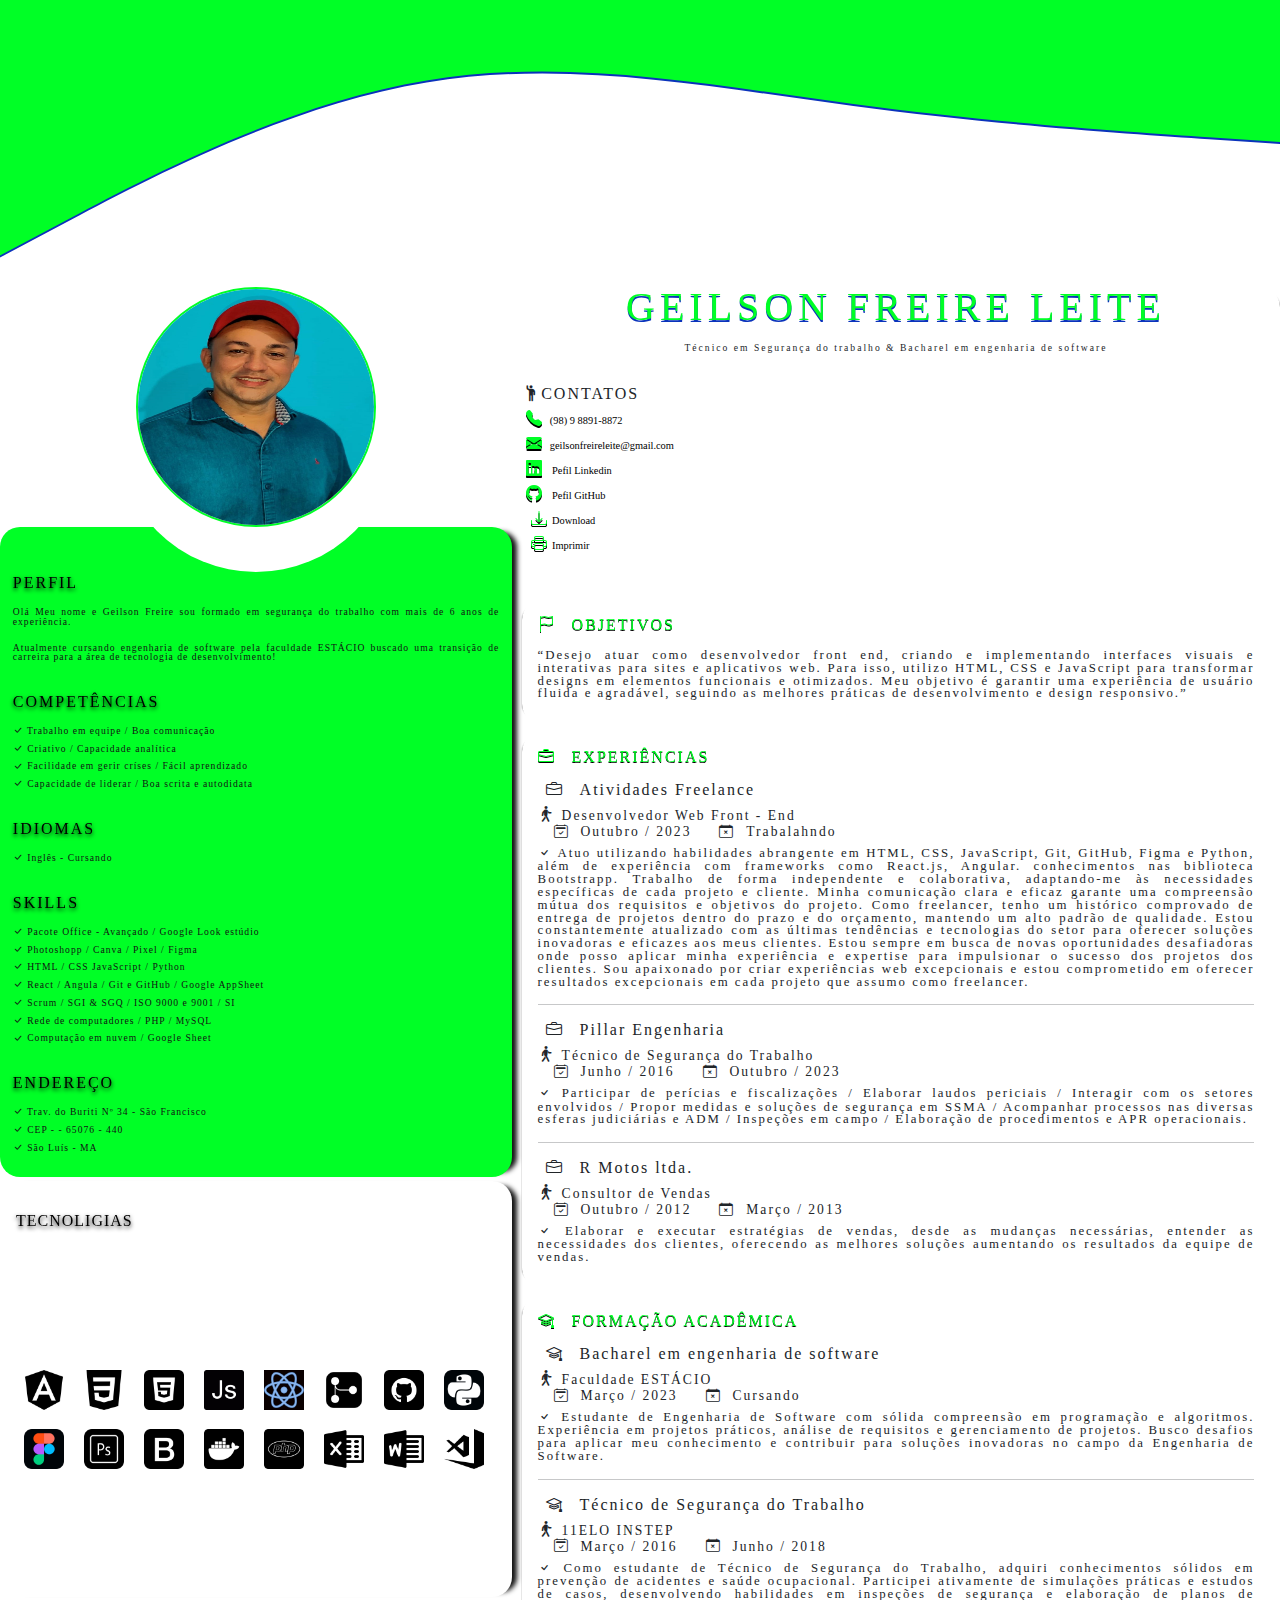
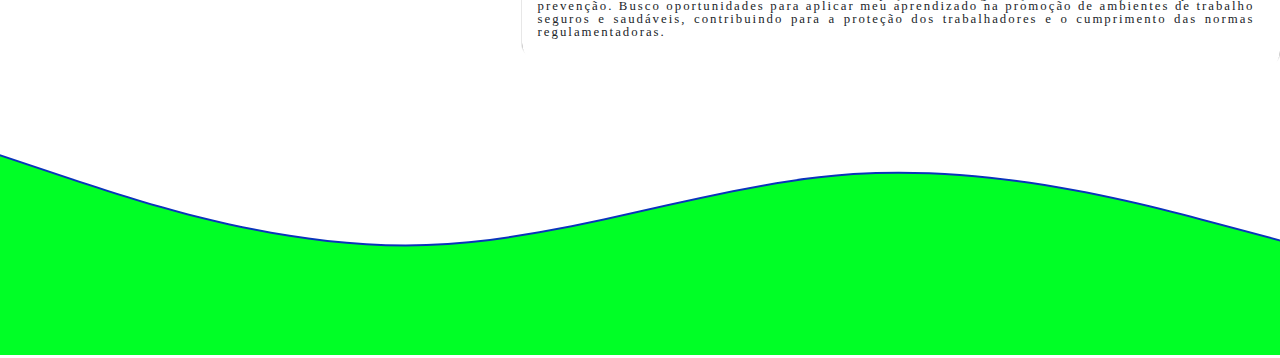
==== index.html @ 202766df "Foi alterado em todas as img a letra p para P" ====
<!DOCTYPE html>
<html lang="pt-br">
<head>
    <meta charset="UTF-8">
    <meta name="viewport" content="width=device-width, initial-scale=1.0">
    <meta name="author" content="Geilson Freire">
    <link rel="icon" href="/packs/icon_logo/logo3.png">
    <title>Curriculun Vitae</title>

     <!--Aplicando biblioteca Bootstrap CDN!-->
     <link href="https://cdn.jsdelivr.net/npm/bootstrap@5.3.3/dist/css/bootstrap.min.css" rel="stylesheet" integrity="sha384-QWTKZyjpPEjISv5WaRU9OFeRpok6YctnYmDr5pNlyT2bRjXh0JMhjY6hW+ALEwIH" crossorigin="anonymous">
     <link rel="stylesheet" href="https://cdn.jsdelivr.net/npm/bootstrap-icons@1.11.2/font/bootstrap-icons.min.css">
     <script defer src="https://cdn.jsdelivr.net/npm/bootstrap@5.3.3/dist/js/bootstrap.bundle.min.js" integrity="sha384-YvpcrYf0tY3lHB60NNkmXc5s9fDVZLESaAA55NDzOxhy9GkcIdslK1eN7N6jIeHz" crossorigin="anonymous"></script>

    <!--Chamada do arquivo css!-->
    <link rel="stylesheet" href="css/global.css">
    <link rel="stylesheet" href="css/cv.css">
    <link rel="stylesheet" href="css/midia_query.css">
    

    <!--Chamada do arquivo js!-->
    <script defer type="text/javascript" src="cv.js"></script>

</head>

<body>

    <div class="conteiner-cv">

        <header class="header-onda">
            <div class="ondatop">
                <img src="Packs/cv/omdatop.svg" alt="Onda top">
            </div>
        </header><!--Fim do header!-->

        <Section class="conteiner">

            <div class="box-left">
                <div class="img-perfil">
                    <img src="/Packs/sobre/Geilson.png" alt="Geilson Freire" loading="lazy" title="Gratidão">
                </div>

                <div class="conteiner-left-geral">

                    <div class="conteiner-left">
                        <h2>Perfil</h2>
                        <p>Olá Meu nome e Geilson Freire sou formado em segurança do trabalho com mais de 6 anos de experiência.</p>
                        <p>Atualmente cursando engenharia de software pela faculdade ESTÁCIO buscado uma transição de carreira para a área de tecnologia de desenvolvimento!</p>
                    </div>

                    <div class="conteiner-left">
                        <h2>Competências</h2>
                        <ul>
                            <li class="bi bi-check-lg"><span> Trabalho em equipe</span><span> / </span><span>Boa comunicação</span></li>
                            <li class="bi bi-check-lg"><span> Criativo</span><span> / </span><span>Capacidade analítica</span></li>
                            <li class="bi bi-check-lg"><span> Facilidade em gerir críses</span><span> / </span><span> Fácil aprendizado</span></li>
                            <li class="bi bi-check-lg"><span> Capacidade de liderar</span><span> / </span><span>Boa scrita e autodidata</span></li>
                        </ul>
                    </div>

                    <div class="conteiner-left">
                        <h2>idiomas</h2>
                        <ul>
                            <li class="bi bi-check-lg"><span> Inglês</span><span> - </span><span> Cursando</span></li>
                        </ul>
                    </div>

                    <div class="conteiner-left">
                        <h2>Skills</h2>
                        <ul>
                            <li class="bi bi-check-lg"><span> Pacote Office - Avançado</span><span> / </span><span> Google Look estúdio</span></li>
                            <li class="bi bi-check-lg"><span> Photoshopp</span><span> / </span><span> Canva</span><span> / </span><span> Pixel</span><span> / </span><span> Figma</span></li>
                            <li class="bi bi-check-lg"><span> HTML</span><span> / </span><span> CSS</span><span> JavaScript</span><span> / </span><span> Python</span></li>
                            <li class="bi bi-check-lg"><span> React</span><span> / </span><span> Angula</span> / <span></span> <span> Git e GitHub</span><span> / </span><span> Google AppSheet</span></li>
                            <li class="bi bi-check-lg"><span> Scrum</span><span> / </span><span> SGI & SGQ</span> / <span></span> <span> ISO 9000 e 9001</span><span> / </span><span> SI</span></li>
                            <li class="bi bi-check-lg"><span> Rede de computadores</span><span> / </span><span> PHP</span> / <span></span> <span> MySQL</span></li>
                            <li class="bi bi-check-lg"><span> Computação em nuvem</span><span> / </span><span> Google Sheet</span></li>
                        </ul>
                    </div>

                    <div class="conteiner-left">
                        <h2>endereço</h2>
                        <ul>
                            <li class="bi bi-check-lg"><span> Trav. do Buriti</span><span> Nº 34</span><span> - </span><span>São Francisco</span></li>
                            <li class="bi bi-check-lg"><span> CEP<span> - </span><span> - </span>65076 - 440</span></li>
                            <li class="bi bi-check-lg"><span> São Luís</span><span> - </span><span> MA</span></li>
                        </ul>
                    </div>

                </div><!--Fim da conteiner-left-geral!-->

                <div class="tec-skills">
                    <h2 class="txt-tec-skills">Tecnoligias</h2>
                    <div class="tec-skills-box">
                        <img src="Packs/skills/angular.png" alt="Angula" title="framework Angula">
                        <img src="Packs/skills/css-3.png" alt="CSS" title="Linguagem de estilização CSS">
                        <img src="Packs/skills/html-5.png" alt="HTML" title="Linguagem de marcação HTML">
                        <img src="Packs/skills/js.png" alt="JavaScript" title="Linguagem de programação JavaScript">
                        <img src="Packs/skills/react.png" alt="React" title="framework React">
                        <img src="Packs/skills/git.png" alt="Git" title="Controle de versão Git">
                        <img src="Packs/skills/github.png" alt="GitHub" title="Repositório GitHub">
                        <img src="Packs/skills/python.png" alt="Python" title="Linguagem de programação Python">
                        <img src="Packs/skills/figma.png" alt="Figma" title="Ferramenta de design Figma">
                        <img src="Packs/skills/photoshop.png" alt="Photoshopp" title="Ferramenta de edição de imagem Photoshopp">
                        <img src="Packs/skills/bootstrap.png" alt="Bootstrap" title="framework CSS Bootstrap">
                        <img src="Packs/skills/docker.png" alt="docker" title="Plataforma de conteiner docker">
                        <img src="Packs/skills/php.png" alt="PHP" title="Linguagem de programação PHP">  
                        <img src="Packs/skills/excel.png" alt="Excell" title="Planilha Excell">
                        <img src="Packs/skills/word.png" alt="Word" title="Editor de texto Word">
                        <img src="Packs/skills/vscode.png" alt="Vscode" title="Editor de código Vscode">                     
                    </div>
                </div>

            </div><!--Fim da box-left!-->

            <div class="box-right">

                <div class="titulo-cv">
                    <h1>Geilson Freire Leite</h1>
                    <h2>Técnico em Segurança do trabalho & Bacharel em engenharia de software</h2>
                </div>

                <div class="contatos">
                    <h2><i class="bi bi-person-raised-hand"></i>Contatos</h2>
                    <ul>
                        <li><i class="bi bi-telephone-fill"></i><span> (98) 9 8891-8872</span></li>
                        <li><i class="bi bi-envelope-fill"></i><span> geilsonfreireleite@gmail.com</span></li>
                        <li><i class="bi bi-linkedin"></i><a href="https://www.linkedin.com/in/geilson-freire-leite-5a895913b/" target="_blank" rel="noopener noreferrer"><span>Pefil Linkedin</span></a></li>
                        <li><i class="bi bi-github"></i><a href="https://github.com/geilsonfreire" target="_blank" rel="noopener noreferrer"><span>Pefil GitHub</span></a></li>
                        <li><a href="packs/pdf/Cv_Dev Geilson.pdf" title="Baixar Curriculum" download="Curriculun Vitae" target="_blank" rel="noopener noreferrer"><i class="bi bi-download"></i><span>Download</span></a></li>
                        <li><a href="#" title="Imprimir Curriculum" onclick="printPDF('Packs/pdf/Cv_Dev Geilson.pdf');"><i class="bi bi-printer"></i><span>Imprimir</span></a></li>
                    </ul>
                </div><!--Fim da contatos!-->

                <div class="conteiner-right-geral">

                    <div class="conteiner-right">
                        <h2  class="bi bi-flag"><span>Objetivos</span></h2>
                        <p>
                            “Desejo atuar como desenvolvedor front end, criando e implementando interfaces visuais e interativas para sites e aplicativos web. 
                            Para isso, utilizo HTML, CSS e JavaScript para transformar designs em elementos funcionais e otimizados. 
                            Meu objetivo é garantir uma experiência de usuário fluida e agradável, seguindo as melhores práticas de desenvolvimento e design responsivo.”
                        </p>
                    </div>

                    <div class="conteiner-right">
                        <h2 class="bi bi-briefcase"><span>experiências</span></h2>

                        <h3 class="bi bi-briefcase"><span>Atividades Freelance</span></h3>
                        <h4 class="bi bi-person-walking"><span>Desenvolvedor Web Front - End</span><br>
                            <span class="bi bi-calendar2-check">&nbsp;&nbsp;Outubro / 2023</span>
                            <span class="bi bi-calendar-x">&nbsp;&nbsp;Trabalahndo</span>
                        </h4>
                        <p class="bi bi-check">
                            Atuo utilizando habilidades abrangente em HTML, CSS, JavaScript, Git, GitHub, Figma e Python, 
                            além de experiência com frameworks como React.js, Angular. conhecimentos nas biblioteca Bootstrapp. 
                            Trabalho de forma independente e colaborativa, adaptando-me às necessidades específicas de cada projeto e cliente. 
                            Minha comunicação clara e eficaz garante uma compreensão mútua dos requisitos e objetivos do projeto.
                            Como freelancer, tenho um histórico comprovado de entrega de projetos dentro do prazo e do orçamento, 
                            mantendo um alto padrão de qualidade. Estou constantemente atualizado com as últimas tendências e 
                            tecnologias do setor para oferecer soluções inovadoras e eficazes aos meus clientes.
                            Estou sempre em busca de novas oportunidades desafiadoras onde posso aplicar minha experiência e 
                            expertise para impulsionar o sucesso dos projetos dos clientes. 
                            Sou apaixonado por criar experiências web excepcionais e estou comprometido em oferecer resultados excepcionais em 
                            cada projeto que assumo como freelancer.
                        </p>
                        <hr>

                        <h3 class="bi bi-briefcase"><span>Pillar Engenharia</span></h3>
                        <h4 class="bi bi-person-walking"><span>Técnico de Segurança do Trabalho</span><br>
                            <span class="bi bi-calendar2-check">&nbsp;&nbsp;Junho / 2016</span>
                            <span class="bi bi-calendar-x">&nbsp;&nbsp;Outubro / 2023</span>
                        </h4>
                        <p class="bi bi-check">
                            Participar de perícias e fiscalizações / Elaborar laudos periciais / 
                            Interagir com os setores envolvidos / Propor medidas e soluções de segurança em SSMA / 
                            Acompanhar processos nas diversas esferas judiciárias e ADM / Inspeções em campo / Elaboração de procedimentos e APR operacionais.
                        </p>
                        <hr>

                        <h3 class="bi bi-briefcase"><span>R Motos ltda.</span></h3>
                        <h4 class="bi bi-person-walking"><span>Consultor de Vendas</span><br>
                            <span class="bi bi-calendar2-check">&nbsp;&nbsp;Outubro / 2012</span>
                            <span class="bi bi-calendar-x">&nbsp;&nbsp;Março / 2013</span>
                        </h4>
                        <p class="bi bi-check">
                            Elaborar e executar estratégias de vendas, desde as mudanças necessárias, 
                            entender as necessidades dos clientes, oferecendo as melhores soluções aumentando os resultados da equipe de vendas.
                        </p>
                    </div>

                    <div class="conteiner-right">
                        <h2 class="bi bi-mortarboard"><span>Formação Acadêmica</span></h2>

                        <h3 class="bi bi-mortarboard"><span>Bacharel em engenharia de software</span></h3>
                        <h4 class="bi bi-person-walking"><span>Faculdade ESTÁCIO</span><br>
                            <span class="bi bi-calendar2-check">&nbsp;&nbsp;Março / 2023</span>
                            <span class="bi bi-calendar-x">&nbsp;&nbsp;Cursando</span>
                        </h4>
                        <p class="bi bi-check">
                            Estudante de Engenharia de Software com sólida compreensão em programação e algoritmos. Experiência em projetos práticos, 
                            análise de requisitos e gerenciamento de projetos. Busco desafios para aplicar meu conhecimento e contribuir para soluções 
                            inovadoras no campo da Engenharia de Software.
                        </p>
                        <hr>

                        <h3 class="bi bi-mortarboard"><span>Técnico de Segurança do Trabalho</span></h3>
                        <h4 class="bi bi-person-walking"><span>11ELO INSTEP</span><br>
                            <span class="bi bi-calendar2-check">&nbsp;&nbsp;Março / 2016</span>
                            <span class="bi bi-calendar-x">&nbsp;&nbsp;Junho / 2018</span>
                        </h4>
                        <p class="bi bi-check">
                            Como estudante de Técnico de Segurança do Trabalho, adquiri conhecimentos sólidos em prevenção de 
                            acidentes e saúde ocupacional. Participei ativamente de simulações práticas e estudos de casos, 
                            desenvolvendo habilidades em inspeções de segurança e elaboração de planos de prevenção. 
                            Busco oportunidades para aplicar meu aprendizado na promoção de ambientes de trabalho seguros e saudáveis, 
                            contribuindo para a proteção dos trabalhadores e o cumprimento das normas regulamentadoras.
                        </p>

                    
                </div><!--Fim da conteiner-right-geral!-->

            </div><!--Fim da box-right!-->

        </Section><!--Fim da section!-->

        <footer class="footer-onda">
            <div class="ondabotton">
                <img src="Packs/cv/ondabotton.svg" alt="Onda Botton">
            </div>
        </footer><!--Fim do footer!-->

    </div><!--Fim da conteiner-cv!-->

</body>
</html>
---- css/global.css ----
/*Importando fontes do google fonts*/
@import url('https://fonts.googleapis.com/css2?family=Gruppo&family=Poppins:ital,wght@0,100;0,200;0,300;0,400;0,500;0,600;0,700;0,800;0,900;1,100;1,200;1,300;1,400;1,500;1,600;1,700;1,800;1,900&display=swap');

/* Reset css */
html,
body,
div,
span,
applet,
object,
iframe,
h1,
h2,
h3,
h4,
h5,
h6,
p,
blockquote,
pre,
a,
abbr,
acronym,
address,
big,
cite,
code,
del,
dfn,
em,
img,
ins,
kbd,
q,
s,
samp,
small,
strike,
strong,
sub,
sup,
tt,
var,
b,
u,
i,
center,
dl,
dt,
dd,
ol,
ul,
li,
fieldset,
form,
label,
legend,
table,
caption,
tbody,
tfoot,
thead,
tr,
th,
td,
article,
aside,
canvas,
details,
embed,
figure,
figcaption,
footer,
header,
hgroup,
menu,
nav,
output,
ruby,
section,
summary,
time,
mark,
audio,
video {
  margin: 0;
  padding: 0;
  border: 0;
  font-size: 100%;
  font: inherit;
  vertical-align: baseline;

}

/* HTML5 display-role reset for older browsers */
article,
aside,
details,
figcaption,
figure,
footer,
header,
hgroup,
menu,
nav,
section {
  display: block;
}

body {
  width: 100vw;
  height: 100vh;
  background: #000;
  overflow-x: hidden;
  line-height: 1;
}

ol,
ul {
  list-style: none;
}

blockquote,
q {
  quotes: none;
}

blockquote:before,
blockquote:after,
q:before,
q:after {
  content: '';
  content: none;
}

table {
  border-collapse: collapse;
  border-spacing: 0;
}

*,
*::before,
*::after {
  margin: 0;
  padding: 0;
  border: 0;
  box-sizing: border-box;
  scroll-behavior: smooth;
  font-family: 'Gruppo', sans-serif;
}

/* Personaliza o fundo da barra de rolagem */
::-webkit-scrollbar {
  width: 10px;
  background: #121212;
}

/* Personaliza o controle da barra de rolagem */
::-webkit-scrollbar-thumb {
  background: #00ff2686;
}

/* Muda a cor do controle da barra de rolagem ao passar o mouse */
::-webkit-scrollbar-thumb:hover {
  background: #00ff26;
}
---- css/cv.css ----
body {
    background-color: #121212;
    padding: 2rem 10rem;
}

/* header*/
header.header-onda .ondatop img{
    filter: drop-shadow(0 2px 0 #0a33bb);
    top: 0;
}


/*Conteiner do left & right & footer*/
body div.conteiner-cv{
    width: 100%;
    height: auto;
    background: #fff;
}

/* Conteiner do left & right */
section.conteiner {
    display: flex;
    width: 100%;
    height: auto;
    padding: 0;
    margin: 0;
}


/* Conteiner Left*/
section div.box-left {
    width: 40%;
    height: auto;
}


/* Imagem de Perfil */
section div.box-left .img-perfil {
    display: flex;
    justify-content: center;
    margin: 0 auto;
}

section div.box-left .img-perfil img {
    position: relative;
    width: 20rem;
    height: 20rem;
    border-radius: 50%;
    border: solid 2px #00ff26;
    box-shadow: 0px 40px 0px 20px #fff;
}

/* Conteiner conteúdo Left  */
section div.conteiner-left-geral{
    width: 100%;
    height: auto;
    border-radius: 20px;
    padding: 4rem 0;
    box-shadow: 10px 0 5px -5px #121212;
    background-color: #00ff26;
}

section div.conteiner-left{
    padding: 0 2rem;
    color: #121212;
}

section div.conteiner-left h2{
    text-transform: uppercase;
    letter-spacing: 5px;
    filter: drop-shadow(0px 1px 0px #000);
    font-size: 1rem;
    color: #fff;
    margin: 2rem 0;
}

section div.conteiner-left p{
    font-size: .85rem;
    letter-spacing: 2px;
    text-align: justify;
    margin: 1rem 0;
}

section div.conteiner-left ul li{
    list-style: none;
    font-size: .85rem;
    margin: 1rem 0;
}


/* Tecnologias*/
section div.tec-skills{
    height: 20rem;
    margin-top: 4px;
    padding: 2rem;
    border-radius: 20px;
    box-shadow: 10px 0 5px -5px #121212;
}

section div.tec-skills h2.txt-tec-skills{
    text-transform: uppercase;
    letter-spacing: 5px;
    filter: drop-shadow(0px 1px 0px #00ff26);
    font-size: 1rem;
    color: #000;
    margin: 2rem 0;
}

section div.tec-skills-box img{
    width: 3rem;
    height: 3rem;
    margin: .50rem;
}

section div.tec-skills-box img:hover{
    transform: scale(1.1);
    filter: drop-shadow(2px 2px 2px #00ff26);
}


/* Conteiner Right*/
section div.box-right {
    width: 60%;
    height: auto;
    padding: 0 1rem;
    margin-right: 1rem;
    border-radius: 20px;
    box-shadow: 5px 0 1px -5px #121212;
}


/* Cabeçalho do Curriculo right*/
section div.box-right .titulo-cv{
    text-align: center;   
}

section div.box-right .titulo-cv h1{
    font-size: 2rem;
    text-transform: uppercase;
    letter-spacing: 5px;
    color: #00ff26;
    margin-bottom: 1rem;
    filter: drop-shadow(0px 2px 0px #0a33bb);
}

section div.box-right .titulo-cv h2{
    font-size: .85rem;
    letter-spacing: 5px;
}


/* Contatos e links  */
section div.box-right .contatos{
    margin: 3rem 0;
}

section div.box-right .contatos h2{
    font-size: .85rem;
    text-transform: uppercase;
    letter-spacing: 5px;
}

section div.box-right .contatos ul{
    display: flex;
    gap: .80rem;
    margin: 1rem 0;
}

section div.box-right .contatos ul i{
    list-style: none;
    font-size: .85rem;
    margin: 0 .30rem;
    color: #00ff26;
    filter: drop-shadow(0px 2px 0px #000);
}

section div.box-right .contatos ul i:hover{
    color: #000;
    transform: scaleX(1.1);
    filter: drop-shadow(0px 2px 0px #00ff26);
}

section div.box-right .contatos ul li span{
    color: #000;
    font-size: .65rem;
}

section div.box-right .contatos ul li a{
    text-decoration: none;
    color: #00ff26;
    font-size: .85rem;
    margin: 0 .30rem;
}

section div.box-right .contatos ul li:hover{
    transform: scaleX(1.1);

}


/* Conteiner conteudo geral Right */
section div.conteiner-right-geral{
    width: 100%;
    height: auto;
    margin-top: 9rem;
    border-radius: 20px;
    
}
section div.conteiner-right{
    padding: 1rem;
    margin-bottom: 1rem;
    width: 100%;
    height: auto;
    border-radius: 20px;
    box-shadow: -5px 0 1px -5px #121212;
    background-color: #fff;
}

section div.conteiner-right:hover{
    box-shadow: 0px 0px 1px 0px #121212;
    transform: scaleX(1.02);
}

section div.conteiner-right h2{
    text-transform: uppercase;
    letter-spacing: 5px;
    text-align: justify;
    filter: drop-shadow(0px 1px 0px #000);
    font-size: 1rem;
    color: #00ff26;
    margin-bottom: 1rem;
}

section div.conteiner-right span{
    margin: 0 1rem;
}

section div.conteiner-right h3{
    letter-spacing: 5px;
    font-size: 1rem;
    margin: .50rem 1rem;
}

section div.conteiner-right h4 span{
    margin-left: .50rem;
    letter-spacing: 2px;
    font-size: .85rem;
}

section div.conteiner-right h4 span:nth-child(2),
section div.conteiner-right h4 span:nth-child(3) {
    margin-left: 16rem;
}

section div.conteiner-right p{
    font-size: .85rem;
    letter-spacing: 2px;
    text-align: justify;
    margin: 1rem 0;
}

/* footer */
footer.footer-onda .ondabotton img{
    filter: drop-shadow(0px -2px 0px #0a33bb);
    bottom: 0;
}
---- css/midia_query.css ----
/* Estilos para telas entre 2200px e 2560px de largura */
/* ESTILO PAREA TELAS DE MINIMMO DE 320PX*/
@media screen and (min-width: 320px) {
    
    body {
        padding: 0;
    } 
    
    
    /* Imagem de Perfil */
    section div.box-left .img-perfil img {
        width: 6rem;
        height: 6rem;
        box-shadow: 0px 15px 0px 8px #fff;
    }
    
    /* Conteiner conteúdo Left  */
    section div.conteiner-left-geral{
        padding: 1rem 0;
    }
    
    section div.conteiner-left{
        padding: 0 1rem;
    }
    
    section div.conteiner-left h2 {
        font-size: .60rem;
        color: #000;
        filter: drop-shadow(0px 1px 0px #000);
        letter-spacing: 1px;
        margin-bottom: 1rem;
    }
    
    section div.conteiner-left p,
    section div.conteiner-left ul li {
        font-size: .55rem;
        letter-spacing: 1px;   
    }

    section div.conteiner-left ul li {
        margin: .50rem 0;
    }
    
    
    /* Tecnologias*/
    section div.tec-skills{
        display: grid;
        height: 26rem;
        padding: .60rem;
        padding: 1rem;
    }

    section div.tec-skills h2.txt-tec-skills {
        font-size: .60rem;
        color: #000;
        filter: drop-shadow(0px 1px 0px #000);
        letter-spacing: 1px;
        margin-top: 1rem;
    }

    section div.tec-skills-box img{
        width: 1rem;
        height: 1rem;
    }
    
    /* Conteiner Right*/
    section div.box-right {
        margin-right: 0;
        padding: 0 .10rem;
    }

    section div.box-right .titulo-cv h1{
        font-size: .80rem;
    }
    
    section div.box-right .titulo-cv h2{
        font-size: .60rem;
        letter-spacing: 2px;
    }
    
    section div.box-right .contatos{
        margin-top: 2rem;
    }
    
    section div.box-right .contatos h2{
        font-size: .60rem;
        letter-spacing: 2px;
        margin-left: .60rem;
    }
    
    section div.box-right .contatos ul{
        display: grid;
        gap: .50rem;
        margin: .50rem .50rem;
    }
    
    section div.box-right .contatos ul i{
        list-style: none;
        font-size: .60rem;
        margin: 0 .30rem;
        color: #00ff26;
        filter: drop-shadow(0px 2px 0px #000);
        text-decoration: none;
        color: #00ff26;
        font-size: .85rem;
        margin: 0 .30rem;
    }
    
    section div.conteiner-right-geral{
        margin: .30rem 0;
        padding: 0 .50rem;
    }

    section div.conteiner-right{
        margin: .30rem 0;
    }
    
    section div.conteiner-right h2{
        letter-spacing: 2px;
        font-size: .55rem;
        margin-bottom: 1rem;
    }

    
    section div.conteiner-right span{
        margin: 0 .50rem;
    }
    
    section div.conteiner-right h3{
        letter-spacing: 2px;
        font-size: .60rem;
        margin-left: .20rem;
    }
    
    section div.conteiner-right h4 span{
        font-size: .50rem;
    }
    
    section div.conteiner-right h4 span:nth-child(2),
    section div.conteiner-right h4 span:nth-child(3) {
        margin-left: 1rem;
    }
    
    section div.conteiner-right p{
        font-size: .60rem;
        letter-spacing: 2px;
        margin: .50rem 0;
    }    

}

/* Estilos para telas com no mínimo 375px de largura */
@media screen and (min-width: 375px) {
       
    /* Conteiner conteúdo Left  */
    section div.conteiner-left{
        padding: 0 .80rem;
    }
  }
  
/* Estilos para telas com no mínimo 768px de largura */
@media screen and (min-width: 768px) {
     /* Imagem de Perfil */
     section div.box-left .img-perfil img {
        width: 10rem;
        height: 10rem;
        box-shadow: 0px 25px 0px 15px #fff;
    }
    
    /* Conteiner conteúdo Left  */
    section div.conteiner-left h2 {
        font-size: 1rem;
        filter: drop-shadow(0px 2px 2px #000);
        letter-spacing: 2px;
    }
    
    section div.conteiner-left p,
    section div.conteiner-left ul li {
        font-size: .60rem;
    }
    
    /* Tecnologias*/
    section div.tec-skills h2.txt-tec-skills {
        font-size: 1rem;
        filter: drop-shadow(0px 2px 2px #000);
    }

    section div.tec-skills-box img{
        width: 2.5rem;
        height: 2.5rem;
    }
    
    /* Conteiner Right*/
    section div.box-right .titulo-cv h1{
        font-size: 1.5rem;
    }
    
    section div.box-right .contatos h2{
        font-size: 1rem;
    }
    
    section div.box-right .contatos ul i{
        font-size: 1rem;
        filter: drop-shadow(0px 2px 0px #000);
    }
    
    section div.conteiner-right-geral{
        margin: 0;
    }

    section div.conteiner-right{
        margin: .50rem 0;
    }
    
    section div.conteiner-right h2{
        letter-spacing: 2px;
        font-size: 1rem;
    }

    
    section div.conteiner-right span{
        margin: 0 1rem;
    }
    
    section div.conteiner-right h3{
        letter-spacing: 2px;
        font-size: 1rem;
        margin-left: .50rem;
    }
    
    section div.conteiner-right h4 span{
        font-size: .85rem;
    }
    
    section div.conteiner-right p{
        font-size: .80rem;
        letter-spacing: 2px;
    } 
}
  
/* Estilos para telas com no mínimo 1024px de largura */
@media screen and (min-width: 1024px) {

    /* Conteiner Right*/
    section div.box-right .titulo-cv h1{
        font-size: 2.5rem;
    }

    /* Imagem de Perfil */
    section div.box-left .img-perfil img {
        width: 15rem;
        height: 15rem;
        box-shadow: 0px 25px 0px 20px #fff;
    }
}
  
/* Estilos para telas com no mínimo 1366px de largura */
@media screen and (min-width: 1366px) {
    body {
        background-color: #121212;
        padding: 2rem 11rem;
    }
}
  
/* Estilos para telas com no mínimo 1920px de largura */
@media screen and (min-width: 1920px) {
    body {
        background-color: #121212;
        padding: 2rem 18rem;
    }

     /* Imagem de Perfil */
     section div.box-left .img-perfil img {
        width: 20rem;
        height: 20rem;
        box-shadow: 0px 30px 0px 20px #fff;
    }
    
    /* Conteiner conteúdo Left  */
    section div.conteiner-left-geral{
        padding: 2rem 0;
    }
    
    section div.conteiner-left{
        padding: 0 2rem;
    }
    
    section div.conteiner-left h2 {
        font-size: 2rem;
        filter: drop-shadow(0px 2px 2px #000);
        letter-spacing: 2px;
    }
    
    section div.conteiner-left p,
    section div.conteiner-left ul li {
        font-size: 1rem;
        letter-spacing: 2px;   
    }
    
    /* Tecnologias*/
    section div.tec-skills h2.txt-tec-skills {
        font-size: 2rem;
        filter: drop-shadow(0px 2px 2px #000);
        letter-spacing: 2px;
    }

    section div.tec-skills-box img{
        width: 4rem;
        height: 4rem;
    }
    
    /* Conteiner Right*/
    section div.box-right {
        padding: 0 1rem;
    }

    section div.box-right .titulo-cv h1{
        font-size: 2.5rem;
    }
    
    section div.box-right .titulo-cv h2{
        font-size: 1rem;
    }
    
    section div.box-right .contatos h2{
        font-size: 1.5rem;
    }
    
    section div.box-right .contatos ul i{
        font-size: 1rem;
        margin: 0 1rem;
        filter: drop-shadow(0px 2px 0px #000);
    }
    
    section div.conteiner-right-geral{
        margin: 1rem 0;
    }

    section div.conteiner-right{
        margin: 1rem 0;
    }
    
    section div.conteiner-right h2{
        font-size: 2rem;
    }

    section div.conteiner-right span{
        margin: 0 1rem;
    }
    
    section div.conteiner-right h3{
        font-size: 1rem;
        margin-left: 2rem;
    }
    
    section div.conteiner-right h4 span{
        font-size: 1rem;
    }
    
    section div.conteiner-right h4 span:nth-child(2),
    section div.conteiner-right h4 span:nth-child(3) {
        margin-left: 10rem;
    }
    
    section div.conteiner-right p{
        font-size: 1rem;
        margin: 1rem 0;
    }   
}
  
/* Estilos para telas com no mínimo 2560px de largura */
@media screen and (min-width: 2560px) {
    body {
        background-color: #121212;
        padding: 2rem 28rem;
    }

     /* Imagem de Perfil */
     section div.box-left .img-perfil img {
        width: 30rem;
        height: 30rem;
        box-shadow: 0px 35px 0px 25px #fff;
    }
    
    /* Conteiner conteúdo Left  */
    section div.conteiner-left h2 {
        font-size: 3rem;
        filter: drop-shadow(0px 4px 4px #000);
    }
    
    section div.conteiner-left p,
    section div.conteiner-left ul li {
        font-size: 1.5rem;
    }
    
    /* Tecnologias*/
    section div.tec-skills h2.txt-tec-skills {
        font-size: 3rem;
        filter: drop-shadow(0px 4px 4px #000);
    }

    section div.tec-skills-box img{
        width: 5rem;
        height: 5rem;
    }
    
    /* Conteiner Right*/
    section div.box-right .titulo-cv h1{
        font-size: 4rem;
    }
    
    section div.box-right .titulo-cv h2{
        font-size: 1.5rem;
    }
    
    section div.box-right .contatos h2{
        font-size: 2rem;
    }
    
    section div.box-right .contatos ul i{
        font-size: 2rem;
        margin: 0 1rem;
        filter: drop-shadow(0px 3px 0px #000);
    }

    section div.box-right .contatos ul li span{
        font-size: 2rem;
    }

    section div.conteiner-right{
        margin: 1.5rem 0;
    }
    
    section div.conteiner-right h2{
        font-size: 2.5rem;
    }

    section div.conteiner-right span{
        margin: 0 1.5rem;
    }
    
    section div.conteiner-right h3{
        font-size: 1.5rem;
    }
    
    section div.conteiner-right h3 span{
        font-size: 2rem;
    }

    section div.conteiner-right h4 span{
        font-size: 2rem;
    }
    
    section div.conteiner-right p{
        font-size: 1.5rem;
    }   
}
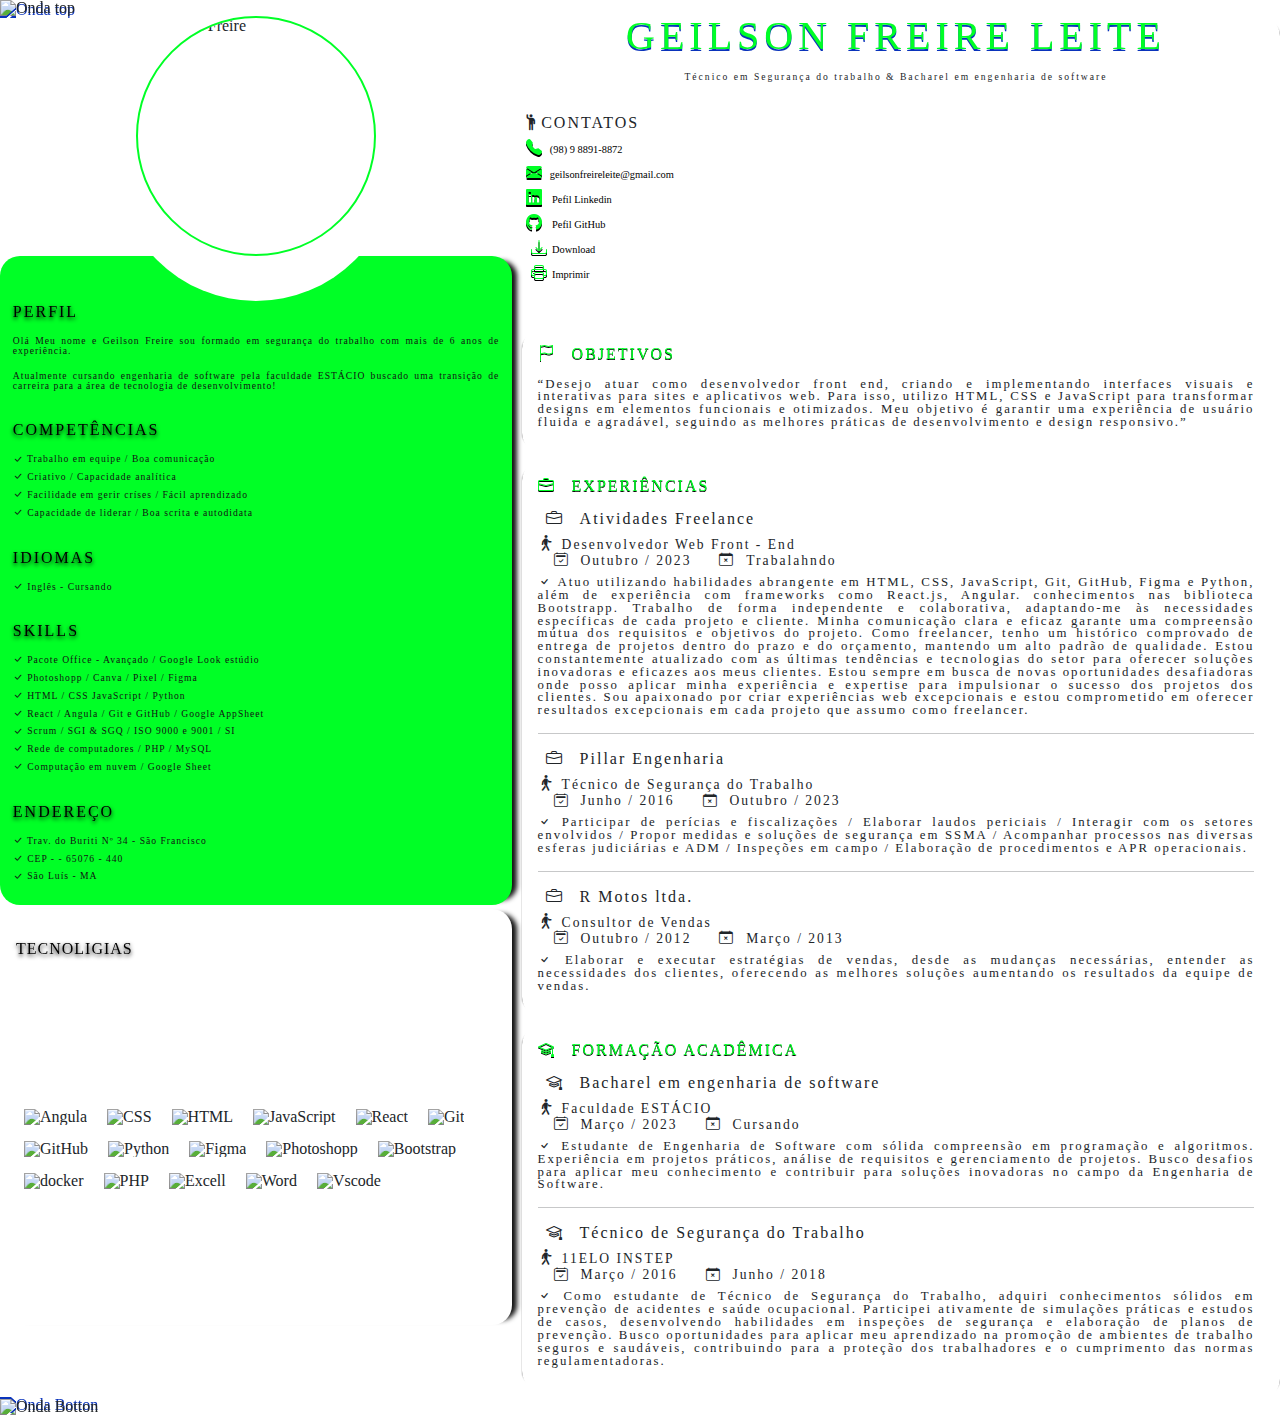
==== commit fd8c3c42: "Foi atualizado o nome do pag de P para p" ====
--- a/index.html
+++ b/index.html
@@ -4,7 +4,7 @@
     <meta charset="UTF-8">
     <meta name="viewport" content="width=device-width, initial-scale=1.0">
     <meta name="author" content="Geilson Freire">
-    <link rel="icon" href="/packs/icon_logo/logo3.png">
+    <link rel="icon" href="packs/icon_logo/logo3.png">
     <title>Curriculun Vitae</title>
 
      <!--Aplicando biblioteca Bootstrap CDN!-->
@@ -29,7 +29,7 @@
 
         <header class="header-onda">
             <div class="ondatop">
-                <img src="Packs/cv/omdatop.svg" alt="Onda top">
+                <img src="packs/cv/omdatop.svg" alt="Onda top">
             </div>
         </header><!--Fim do header!-->
 
@@ -37,7 +37,7 @@
 
             <div class="box-left">
                 <div class="img-perfil">
-                    <img src="/Packs/sobre/Geilson.png" alt="Geilson Freire" loading="lazy" title="Gratidão">
+                    <img src="packs/sobre/geilson.png" alt="Geilson Freire" loading="lazy" title="Gratidão">
                 </div>
 
                 <div class="conteiner-left-geral">
@@ -92,22 +92,22 @@
                 <div class="tec-skills">
                     <h2 class="txt-tec-skills">Tecnoligias</h2>
                     <div class="tec-skills-box">
-                        <img src="Packs/skills/angular.png" alt="Angula" title="framework Angula">
-                        <img src="Packs/skills/css-3.png" alt="CSS" title="Linguagem de estilização CSS">
-                        <img src="Packs/skills/html-5.png" alt="HTML" title="Linguagem de marcação HTML">
-                        <img src="Packs/skills/js.png" alt="JavaScript" title="Linguagem de programação JavaScript">
-                        <img src="Packs/skills/react.png" alt="React" title="framework React">
-                        <img src="Packs/skills/git.png" alt="Git" title="Controle de versão Git">
-                        <img src="Packs/skills/github.png" alt="GitHub" title="Repositório GitHub">
-                        <img src="Packs/skills/python.png" alt="Python" title="Linguagem de programação Python">
-                        <img src="Packs/skills/figma.png" alt="Figma" title="Ferramenta de design Figma">
-                        <img src="Packs/skills/photoshop.png" alt="Photoshopp" title="Ferramenta de edição de imagem Photoshopp">
-                        <img src="Packs/skills/bootstrap.png" alt="Bootstrap" title="framework CSS Bootstrap">
-                        <img src="Packs/skills/docker.png" alt="docker" title="Plataforma de conteiner docker">
-                        <img src="Packs/skills/php.png" alt="PHP" title="Linguagem de programação PHP">  
-                        <img src="Packs/skills/excel.png" alt="Excell" title="Planilha Excell">
-                        <img src="Packs/skills/word.png" alt="Word" title="Editor de texto Word">
-                        <img src="Packs/skills/vscode.png" alt="Vscode" title="Editor de código Vscode">                     
+                        <img src="packs/skills/angular.png" alt="Angula" title="framework Angula">
+                        <img src="packs/skills/css-3.png" alt="CSS" title="Linguagem de estilização CSS">
+                        <img src="packs/skills/html-5.png" alt="HTML" title="Linguagem de marcação HTML">
+                        <img src="packs/skills/js.png" alt="JavaScript" title="Linguagem de programação JavaScript">
+                        <img src="packs/skills/react.png" alt="React" title="framework React">
+                        <img src="packs/skills/git.png" alt="Git" title="Controle de versão Git">
+                        <img src="packs/skills/github.png" alt="GitHub" title="Repositório GitHub">
+                        <img src="packs/skills/python.png" alt="Python" title="Linguagem de programação Python">
+                        <img src="packs/skills/figma.png" alt="Figma" title="Ferramenta de design Figma">
+                        <img src="packs/skills/photoshop.png" alt="Photoshopp" title="Ferramenta de edição de imagem Photoshopp">
+                        <img src="packs/skills/bootstrap.png" alt="Bootstrap" title="framework CSS Bootstrap">
+                        <img src="packs/skills/docker.png" alt="docker" title="Plataforma de conteiner docker">
+                        <img src="packs/skills/php.png" alt="PHP" title="Linguagem de programação PHP">  
+                        <img src="packs/skills/excel.png" alt="Excell" title="Planilha Excell">
+                        <img src="packs/skills/word.png" alt="Word" title="Editor de texto Word">
+                        <img src="packs/skills/vscode.png" alt="Vscode" title="Editor de código Vscode">                     
                     </div>
                 </div>
 
@@ -127,8 +127,8 @@
                         <li><i class="bi bi-envelope-fill"></i><span> geilsonfreireleite@gmail.com</span></li>
                         <li><i class="bi bi-linkedin"></i><a href="https://www.linkedin.com/in/geilson-freire-leite-5a895913b/" target="_blank" rel="noopener noreferrer"><span>Pefil Linkedin</span></a></li>
                         <li><i class="bi bi-github"></i><a href="https://github.com/geilsonfreire" target="_blank" rel="noopener noreferrer"><span>Pefil GitHub</span></a></li>
-                        <li><a href="packs/pdf/Cv_Dev Geilson.pdf" title="Baixar Curriculum" download="Curriculun Vitae" target="_blank" rel="noopener noreferrer"><i class="bi bi-download"></i><span>Download</span></a></li>
-                        <li><a href="#" title="Imprimir Curriculum" onclick="printPDF('Packs/pdf/Cv_Dev Geilson.pdf');"><i class="bi bi-printer"></i><span>Imprimir</span></a></li>
+                        <li><a href="packs/pdf/cv_dev_geilson.pdf" title="Baixar Curriculum" download="Curriculun Vitae" target="_blank" rel="noopener noreferrer"><i class="bi bi-download"></i><span>Download</span></a></li>
+                        <li><a href="#" title="Imprimir Curriculum" onclick="printPDF('packs/pdf/cv_dev_geilson.pdf');"><i class="bi bi-printer"></i><span>Imprimir</span></a></li>
                     </ul>
                 </div><!--Fim da contatos!-->
 
@@ -226,7 +226,7 @@
 
         <footer class="footer-onda">
             <div class="ondabotton">
-                <img src="Packs/cv/ondabotton.svg" alt="Onda Botton">
+                <img src="packs/cv/ondabotton.svg" alt="Onda Botton">
             </div>
         </footer><!--Fim do footer!-->
 
--- a/css/cv.css
+++ b/css/cv.css
@@ -176,7 +176,7 @@
 
 section div.box-right .contatos ul i:hover{
     color: #000;
-    transform: scaleX(1.1);
+    transform: scaleX(1.01);
     filter: drop-shadow(0px 2px 0px #00ff26);
 }
 
@@ -193,7 +193,7 @@
 }
 
 section div.box-right .contatos ul li:hover{
-    transform: scaleX(1.1);
+    transform: scaleX(1.01);
 
 }
 
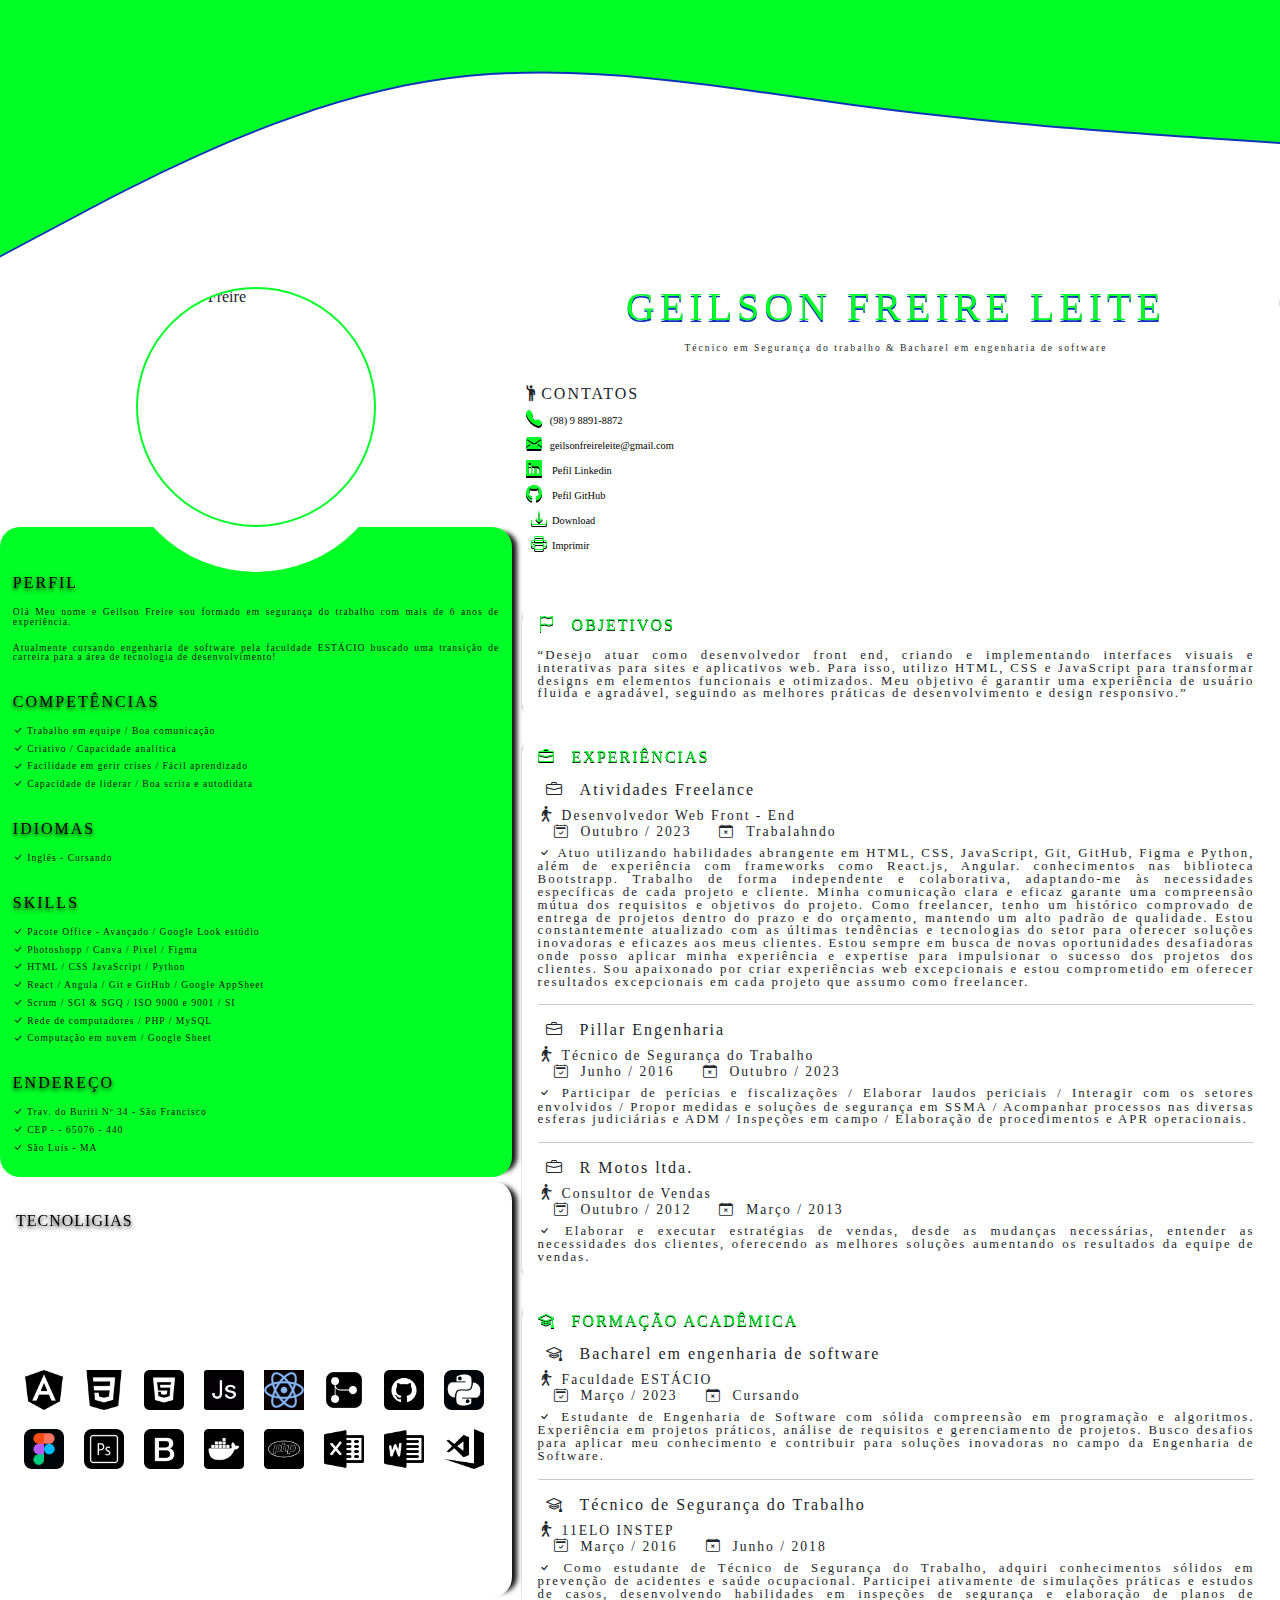
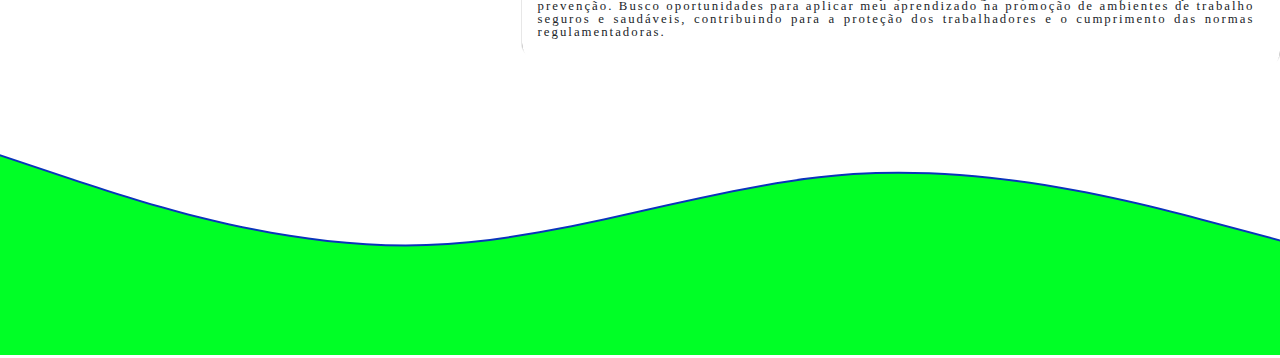
==== commit 7ddbcb83: "Foi alterado as src para letra P" ====
--- a/index.html
+++ b/index.html
@@ -4,7 +4,7 @@
     <meta charset="UTF-8">
     <meta name="viewport" content="width=device-width, initial-scale=1.0">
     <meta name="author" content="Geilson Freire">
-    <link rel="icon" href="packs/icon_logo/logo3.png">
+    <link rel="icon" href="Packs/icon_logo/logo3.png">
     <title>Curriculun Vitae</title>
 
      <!--Aplicando biblioteca Bootstrap CDN!-->
@@ -29,7 +29,7 @@
 
         <header class="header-onda">
             <div class="ondatop">
-                <img src="packs/cv/omdatop.svg" alt="Onda top">
+                <img src="Packs/cv/omdatop.svg" alt="Onda top">
             </div>
         </header><!--Fim do header!-->
 
@@ -37,7 +37,7 @@
 
             <div class="box-left">
                 <div class="img-perfil">
-                    <img src="packs/sobre/geilson.png" alt="Geilson Freire" loading="lazy" title="Gratidão">
+                    <img src="Packs/sobre/geilson.png" alt="Geilson Freire" loading="lazy" title="Gratidão">
                 </div>
 
                 <div class="conteiner-left-geral">
@@ -92,22 +92,22 @@
                 <div class="tec-skills">
                     <h2 class="txt-tec-skills">Tecnoligias</h2>
                     <div class="tec-skills-box">
-                        <img src="packs/skills/angular.png" alt="Angula" title="framework Angula">
-                        <img src="packs/skills/css-3.png" alt="CSS" title="Linguagem de estilização CSS">
-                        <img src="packs/skills/html-5.png" alt="HTML" title="Linguagem de marcação HTML">
-                        <img src="packs/skills/js.png" alt="JavaScript" title="Linguagem de programação JavaScript">
-                        <img src="packs/skills/react.png" alt="React" title="framework React">
-                        <img src="packs/skills/git.png" alt="Git" title="Controle de versão Git">
-                        <img src="packs/skills/github.png" alt="GitHub" title="Repositório GitHub">
-                        <img src="packs/skills/python.png" alt="Python" title="Linguagem de programação Python">
-                        <img src="packs/skills/figma.png" alt="Figma" title="Ferramenta de design Figma">
-                        <img src="packs/skills/photoshop.png" alt="Photoshopp" title="Ferramenta de edição de imagem Photoshopp">
-                        <img src="packs/skills/bootstrap.png" alt="Bootstrap" title="framework CSS Bootstrap">
-                        <img src="packs/skills/docker.png" alt="docker" title="Plataforma de conteiner docker">
-                        <img src="packs/skills/php.png" alt="PHP" title="Linguagem de programação PHP">  
-                        <img src="packs/skills/excel.png" alt="Excell" title="Planilha Excell">
-                        <img src="packs/skills/word.png" alt="Word" title="Editor de texto Word">
-                        <img src="packs/skills/vscode.png" alt="Vscode" title="Editor de código Vscode">                     
+                        <img src="Packs/skills/angular.png" alt="Angula" title="framework Angula">
+                        <img src="Packs/skills/css-3.png" alt="CSS" title="Linguagem de estilização CSS">
+                        <img src="Packs/skills/html-5.png" alt="HTML" title="Linguagem de marcação HTML">
+                        <img src="Packs/skills/js.png" alt="JavaScript" title="Linguagem de programação JavaScript">
+                        <img src="Packs/skills/react.png" alt="React" title="framework React">
+                        <img src="Packs/skills/git.png" alt="Git" title="Controle de versão Git">
+                        <img src="Packs/skills/github.png" alt="GitHub" title="Repositório GitHub">
+                        <img src="Packs/skills/python.png" alt="Python" title="Linguagem de programação Python">
+                        <img src="Packs/skills/figma.png" alt="Figma" title="Ferramenta de design Figma">
+                        <img src="Packs/skills/photoshop.png" alt="Photoshopp" title="Ferramenta de edição de imagem Photoshopp">
+                        <img src="Packs/skills/bootstrap.png" alt="Bootstrap" title="framework CSS Bootstrap">
+                        <img src="Packs/skills/docker.png" alt="docker" title="Plataforma de conteiner docker">
+                        <img src="Packs/skills/php.png" alt="PHP" title="Linguagem de programação PHP">  
+                        <img src="Packs/skills/excel.png" alt="Excell" title="Planilha Excell">
+                        <img src="Packs/skills/word.png" alt="Word" title="Editor de texto Word">
+                        <img src="Packs/skills/vscode.png" alt="Vscode" title="Editor de código Vscode">                     
                     </div>
                 </div>
 
@@ -127,8 +127,8 @@
                         <li><i class="bi bi-envelope-fill"></i><span> geilsonfreireleite@gmail.com</span></li>
                         <li><i class="bi bi-linkedin"></i><a href="https://www.linkedin.com/in/geilson-freire-leite-5a895913b/" target="_blank" rel="noopener noreferrer"><span>Pefil Linkedin</span></a></li>
                         <li><i class="bi bi-github"></i><a href="https://github.com/geilsonfreire" target="_blank" rel="noopener noreferrer"><span>Pefil GitHub</span></a></li>
-                        <li><a href="packs/pdf/cv_dev_geilson.pdf" title="Baixar Curriculum" download="Curriculun Vitae" target="_blank" rel="noopener noreferrer"><i class="bi bi-download"></i><span>Download</span></a></li>
-                        <li><a href="#" title="Imprimir Curriculum" onclick="printPDF('packs/pdf/cv_dev_geilson.pdf');"><i class="bi bi-printer"></i><span>Imprimir</span></a></li>
+                        <li><a href="Packs/pdf/cv_dev_geilson.pdf" title="Baixar Curriculum" download="Curriculun Vitae" target="_blank" rel="noopener noreferrer"><i class="bi bi-download"></i><span>Download</span></a></li>
+                        <li><a href="#" title="Imprimir Curriculum" onclick="printPDF('Packs/pdf/cv_dev_geilson.pdf');"><i class="bi bi-printer"></i><span>Imprimir</span></a></li>
                     </ul>
                 </div><!--Fim da contatos!-->
 
@@ -226,7 +226,7 @@
 
         <footer class="footer-onda">
             <div class="ondabotton">
-                <img src="packs/cv/ondabotton.svg" alt="Onda Botton">
+                <img src="Packs/cv/ondabotton.svg" alt="Onda Botton">
             </div>
         </footer><!--Fim do footer!-->
 
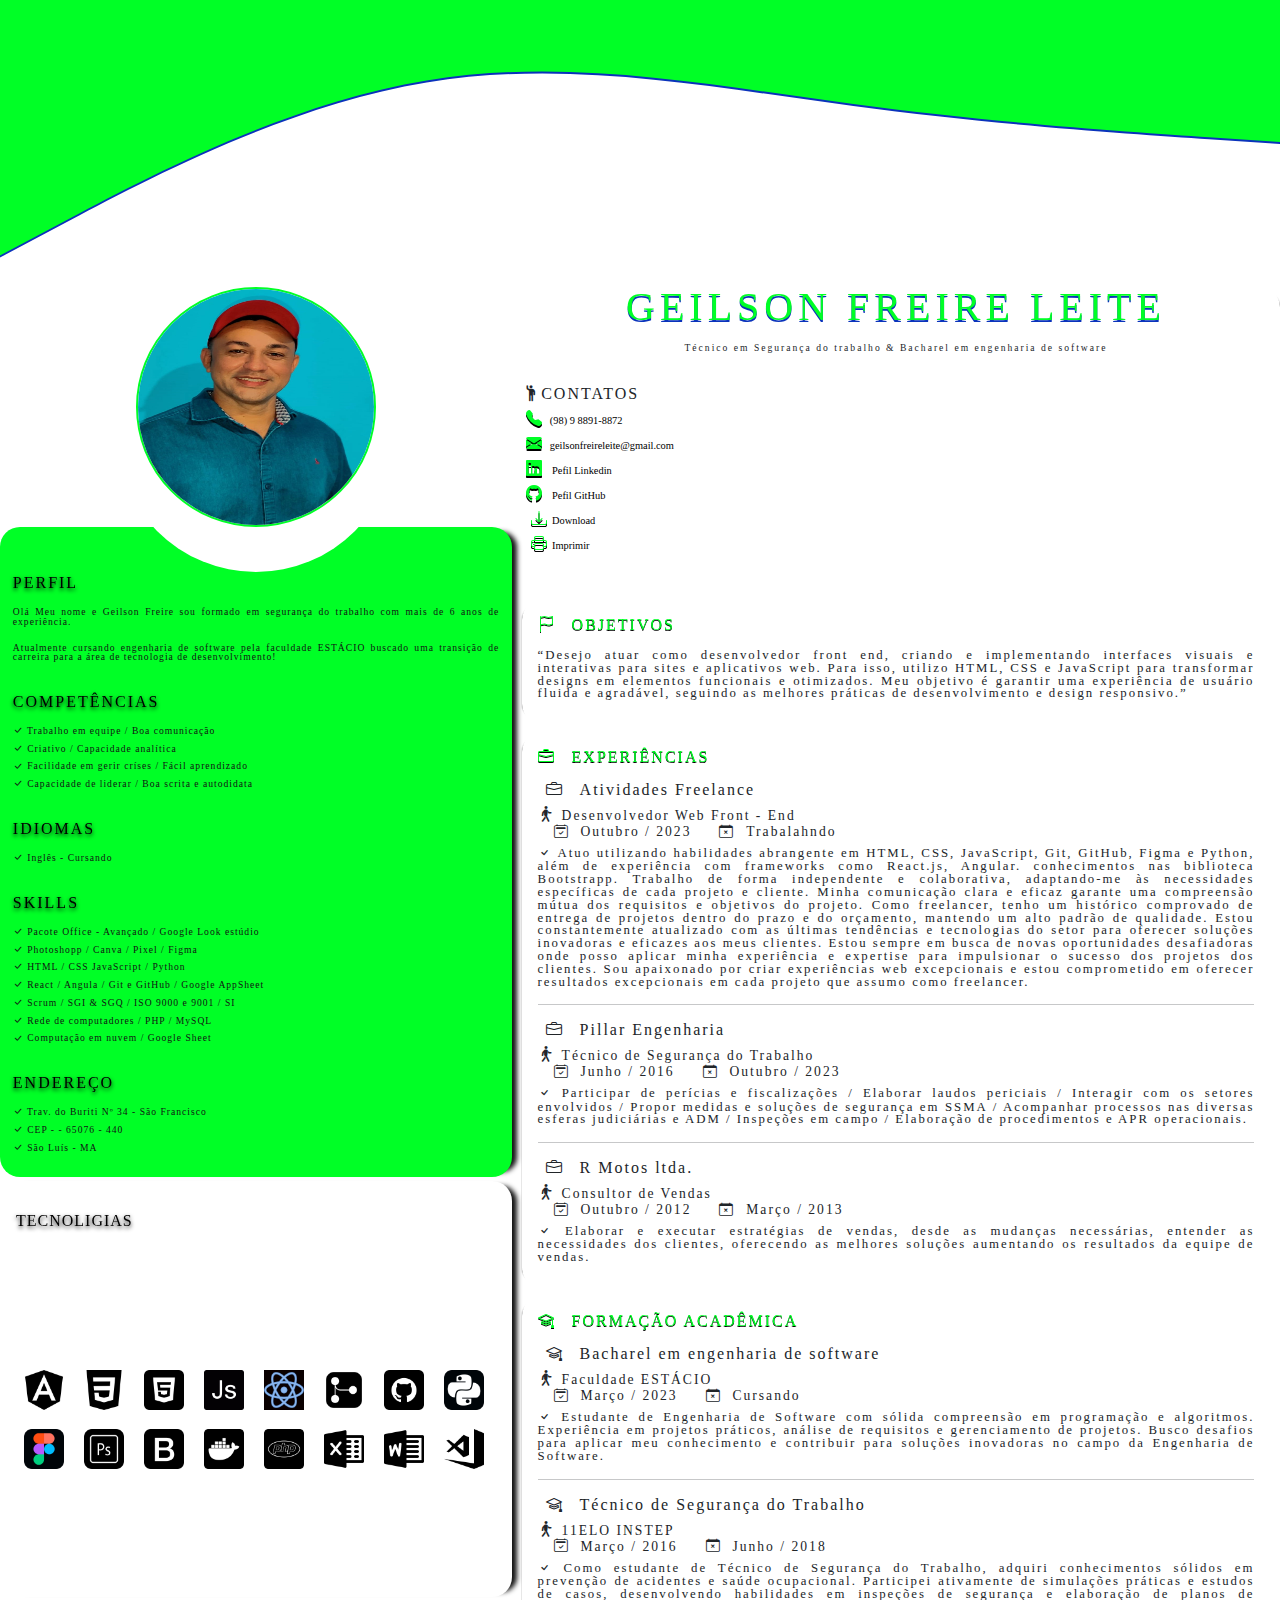
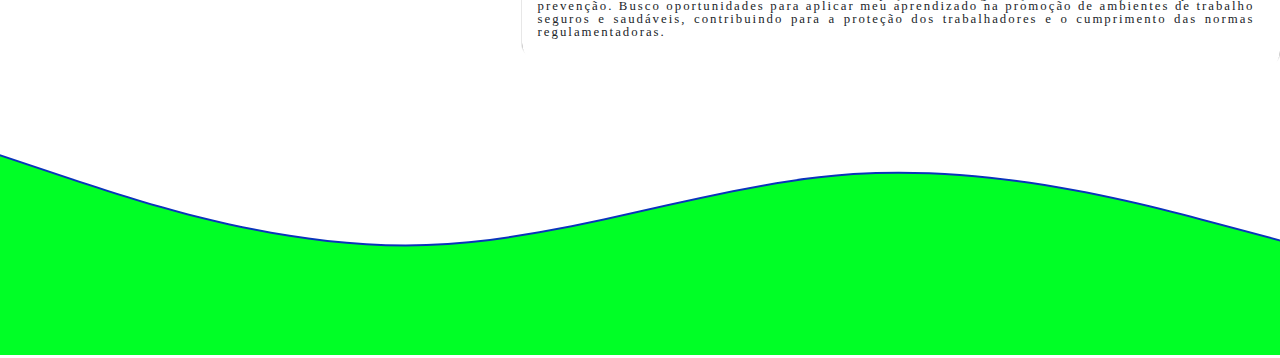
==== commit 4a5884cd: "Fooi alterador a letra g para G" ====
--- a/index.html
+++ b/index.html
@@ -37,7 +37,7 @@
 
             <div class="box-left">
                 <div class="img-perfil">
-                    <img src="Packs/sobre/geilson.png" alt="Geilson Freire" loading="lazy" title="Gratidão">
+                    <img src="Packs/sobre/Geilson.png" alt="Geilson Freire" loading="lazy" title="Gratidão">
                 </div>
 
                 <div class="conteiner-left-geral">
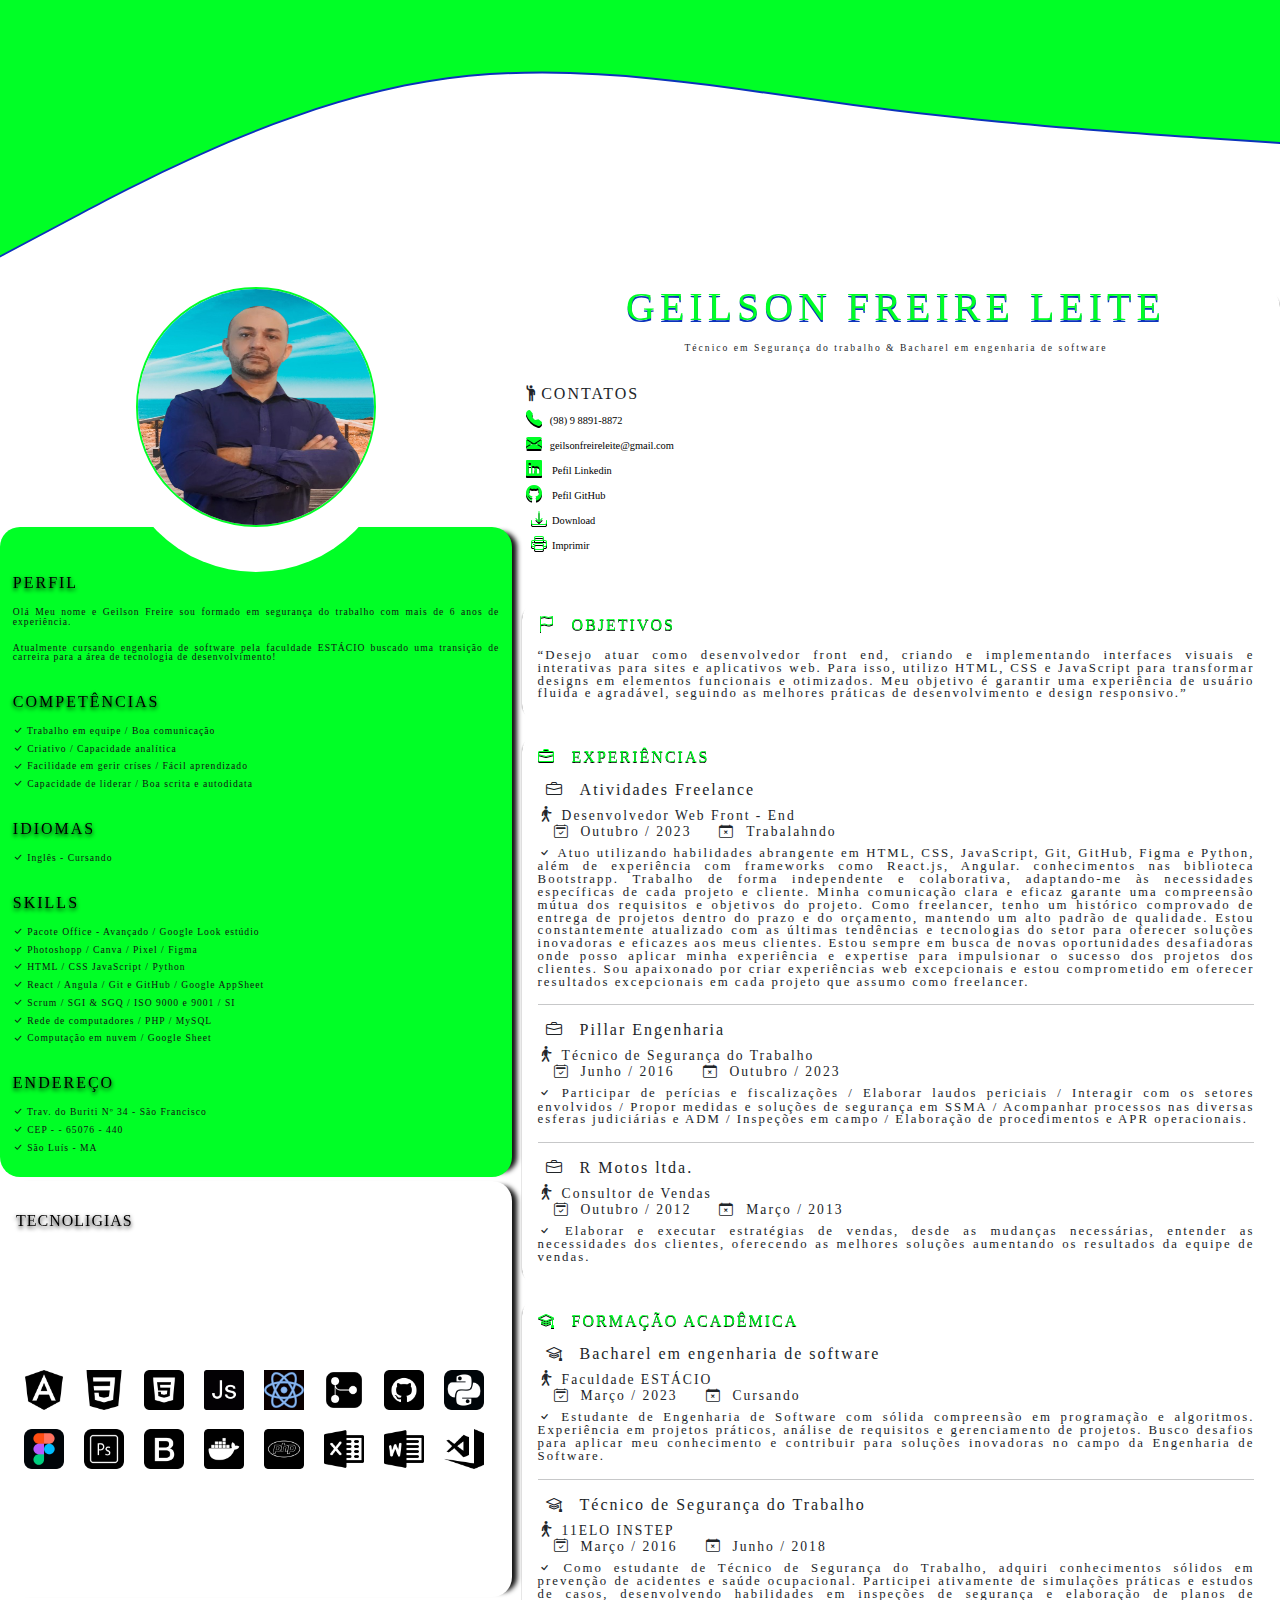
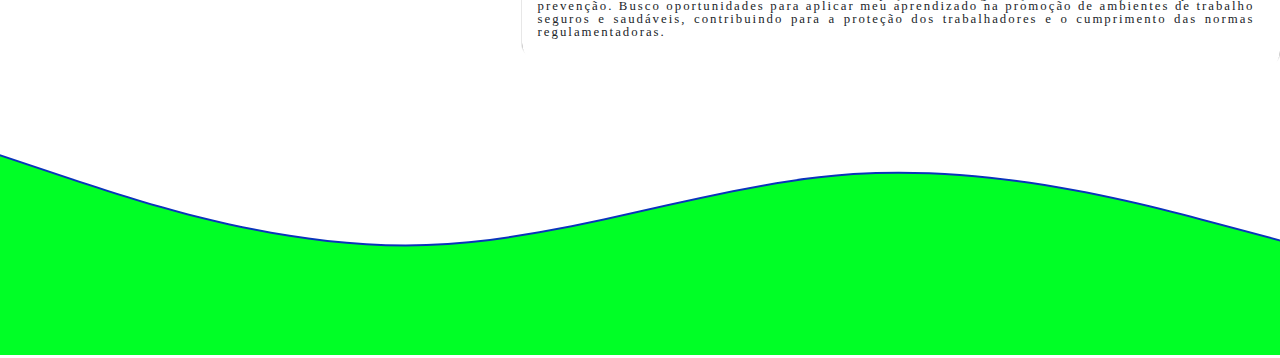
==== commit eae090d7: "Foi alterado a img sobre" ====
--- a/index.html
+++ b/index.html
@@ -37,7 +37,7 @@
 
             <div class="box-left">
                 <div class="img-perfil">
-                    <img src="Packs/sobre/Geilson.png" alt="Geilson Freire" loading="lazy" title="Gratidão">
+                    <img src="Packs/sobre/G.png" alt="Geilson Freire" loading="lazy" title="Gratidão">
                 </div>
 
                 <div class="conteiner-left-geral">
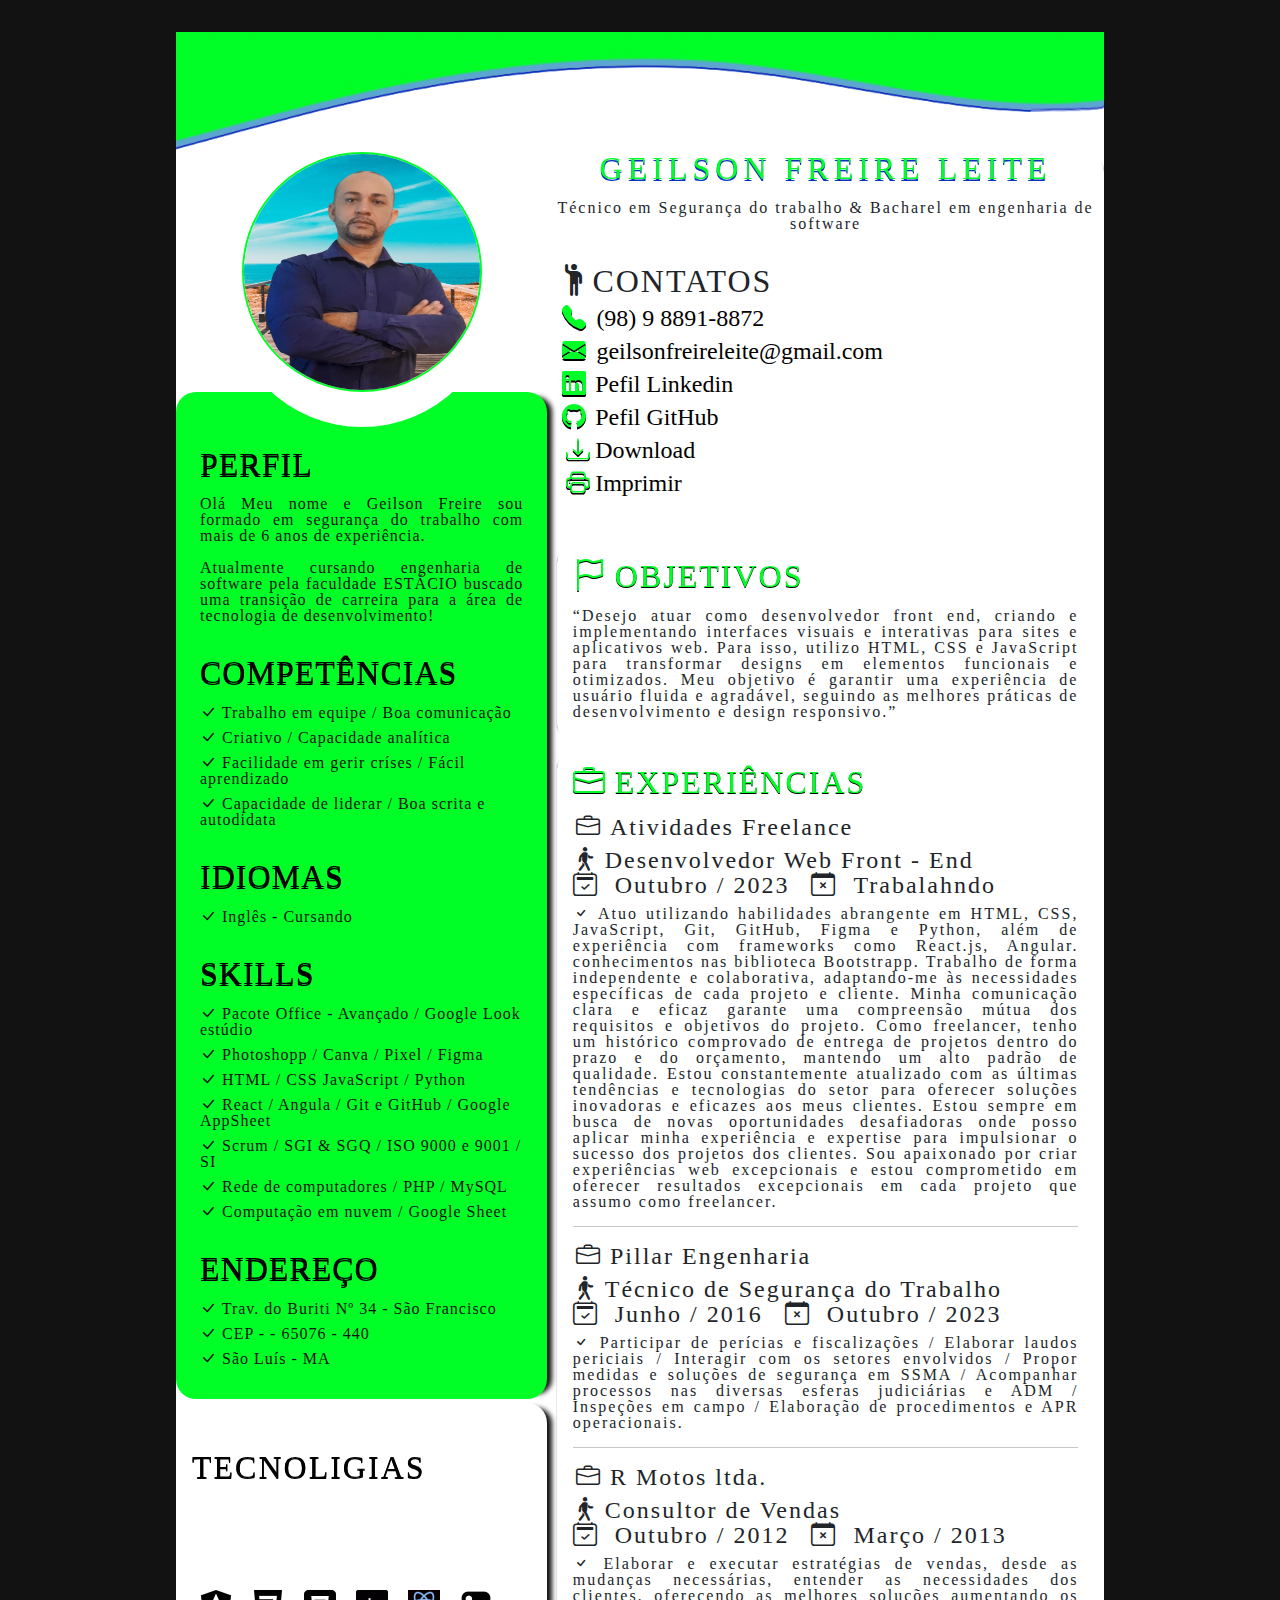
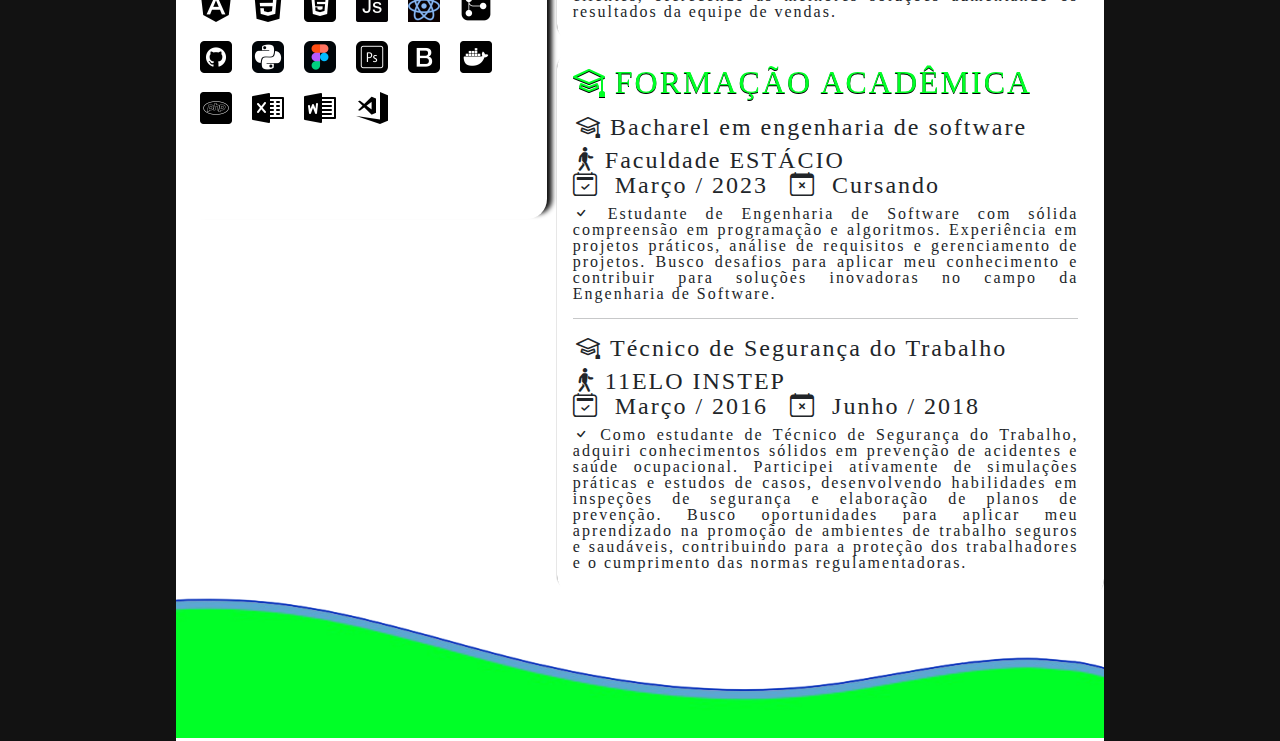
==== commit 45e06340: "Foi atualizado o readme" ====
--- a/index.html
+++ b/index.html
@@ -26,11 +26,10 @@
 <body>
 
     <div class="conteiner-cv">
-
         <header class="header-onda">
-            <div class="ondatop">
-                <img src="Packs/cv/omdatop.svg" alt="Onda top">
-            </div>
+            <div class="ondtop">
+                <img src="Packs/cv/ondtop.png" alt="Onda Top">
+            </div>            
         </header><!--Fim do header!-->
 
         <Section class="conteiner">
@@ -226,7 +225,7 @@
 
         <footer class="footer-onda">
             <div class="ondabotton">
-                <img src="Packs/cv/ondabotton.svg" alt="Onda Botton">
+                <img src="Packs/cv/ondbottom.png" alt="Onda Botton">
             </div>
         </footer><!--Fim do footer!-->
 
--- a/css/cv.css
+++ b/css/cv.css
@@ -4,9 +4,12 @@
 }
 
 /* header*/
-header.header-onda .ondatop img{
+header.header-onda div.ondtop img{
     filter: drop-shadow(0 2px 0 #0a33bb);
     top: 0;
+    left: 0;
+    width: 100%;
+    height: 2%;
 }
 
 
@@ -263,4 +266,7 @@
 footer.footer-onda .ondabotton img{
     filter: drop-shadow(0px -2px 0px #0a33bb);
     bottom: 0;
+    left: 0;
+    width: 100%;
+    height: 2%;
 }--- a/css/midia_query.css
+++ b/css/midia_query.css
@@ -1,458 +1,793 @@
-/* Estilos para telas entre 2200px e 2560px de largura */
-/* ESTILO PAREA TELAS DE MINIMMO DE 320PX*/
-@media screen and (min-width: 320px) {
-    
-    body {
-        padding: 0;
-    } 
-    
-    
-    /* Imagem de Perfil */
-    section div.box-left .img-perfil img {
-        width: 6rem;
-        height: 6rem;
-        box-shadow: 0px 15px 0px 8px #fff;
-    }
-    
-    /* Conteiner conteúdo Left  */
-    section div.conteiner-left-geral{
-        padding: 1rem 0;
-    }
-    
-    section div.conteiner-left{
-        padding: 0 1rem;
-    }
-    
-    section div.conteiner-left h2 {
-        font-size: .60rem;
-        color: #000;
-        filter: drop-shadow(0px 1px 0px #000);
-        letter-spacing: 1px;
-        margin-bottom: 1rem;
-    }
-    
-    section div.conteiner-left p,
-    section div.conteiner-left ul li {
-        font-size: .55rem;
-        letter-spacing: 1px;   
-    }
-
-    section div.conteiner-left ul li {
-        margin: .50rem 0;
-    }
-    
-    
-    /* Tecnologias*/
-    section div.tec-skills{
-        display: grid;
-        height: 26rem;
-        padding: .60rem;
-        padding: 1rem;
-    }
-
-    section div.tec-skills h2.txt-tec-skills {
-        font-size: .60rem;
-        color: #000;
-        filter: drop-shadow(0px 1px 0px #000);
-        letter-spacing: 1px;
-        margin-top: 1rem;
-    }
-
-    section div.tec-skills-box img{
-        width: 1rem;
-        height: 1rem;
-    }
-    
-    /* Conteiner Right*/
-    section div.box-right {
-        margin-right: 0;
-        padding: 0 .10rem;
-    }
-
-    section div.box-right .titulo-cv h1{
-        font-size: .80rem;
-    }
-    
-    section div.box-right .titulo-cv h2{
-        font-size: .60rem;
-        letter-spacing: 2px;
-    }
-    
-    section div.box-right .contatos{
-        margin-top: 2rem;
-    }
-    
-    section div.box-right .contatos h2{
-        font-size: .60rem;
-        letter-spacing: 2px;
-        margin-left: .60rem;
-    }
-    
-    section div.box-right .contatos ul{
-        display: grid;
-        gap: .50rem;
-        margin: .50rem .50rem;
-    }
-    
-    section div.box-right .contatos ul i{
-        list-style: none;
-        font-size: .60rem;
-        margin: 0 .30rem;
-        color: #00ff26;
-        filter: drop-shadow(0px 2px 0px #000);
-        text-decoration: none;
-        color: #00ff26;
-        font-size: .85rem;
-        margin: 0 .30rem;
-    }
-    
-    section div.conteiner-right-geral{
-        margin: .30rem 0;
-        padding: 0 .50rem;
-    }
-
-    section div.conteiner-right{
-        margin: .30rem 0;
-    }
-    
-    section div.conteiner-right h2{
-        letter-spacing: 2px;
-        font-size: .55rem;
-        margin-bottom: 1rem;
-    }
-
-    
-    section div.conteiner-right span{
-        margin: 0 .50rem;
-    }
-    
-    section div.conteiner-right h3{
-        letter-spacing: 2px;
-        font-size: .60rem;
-        margin-left: .20rem;
-    }
-    
-    section div.conteiner-right h4 span{
-        font-size: .50rem;
-    }
-    
-    section div.conteiner-right h4 span:nth-child(2),
-    section div.conteiner-right h4 span:nth-child(3) {
-        margin-left: 1rem;
-    }
-    
-    section div.conteiner-right p{
-        font-size: .60rem;
-        letter-spacing: 2px;
-        margin: .50rem 0;
-    }    
-
+/* Estilos para telas entre 320px a 412px de largura */
+@media only screen and (min-width: 320px) and (max-width: 414px) {
+  body {
+    padding: 0;
+  }
+
+  /* Imagem de Perfil */
+  section div.box-left .img-perfil img {
+    width: 6rem;
+    height: 6rem;
+    box-shadow: 0px 15px 0px 8px #fff;
+  }
+
+  /* Conteiner conteúdo Left  */
+  section div.conteiner-left-geral {
+    padding: 1rem 0;
+  }
+
+  section div.conteiner-left {
+    padding: 0 1rem;
+  }
+
+  section div.conteiner-left h2 {
+    font-size: 0.6rem;
+    color: #000;
+    filter: drop-shadow(0px 1px 0px #000);
+    letter-spacing: 1px;
+    margin-bottom: 1rem;
+  }
+
+  section div.conteiner-left p,
+  section div.conteiner-left ul li {
+    font-size: 0.7rem;
+    letter-spacing: 1px;
+  }
+
+  section div.conteiner-left ul li {
+    margin: 0.5rem 0;
+  }
+
+  /* Tecnologias*/
+  section div.tec-skills {
+    display: grid;
+    height: 26rem;
+    padding: 0.6rem;
+    padding: 1rem;
+  }
+
+  section div.tec-skills h2.txt-tec-skills {
+    font-size: 0.6rem;
+    color: #000;
+    filter: drop-shadow(0px 1px 0px #000);
+    letter-spacing: 1px;
+    margin-top: 1rem;
+  }
+
+  section div.tec-skills-box img {
+    width: 1rem;
+    height: 1rem;
+  }
+
+  /* Conteiner Right*/
+  section div.box-right {
+    margin-right: 0;
+    padding: 0 0.1rem;
+  }
+
+  section div.box-right .titulo-cv h1 {
+    font-size: 0.8rem;
+  }
+
+  section div.box-right .titulo-cv h2 {
+    font-size: 0.6rem;
+    letter-spacing: 2px;
+  }
+
+  section div.box-right .contatos {
+    margin-top: 2rem;
+  }
+
+  section div.box-right .contatos h2 {
+    font-size: 0.6rem;
+    letter-spacing: 2px;
+    margin-left: 0.6rem;
+  }
+
+  section div.box-right .contatos ul {
+    display: grid;
+    gap: 0.5rem;
+    margin: 0.5rem 0.5rem;
+  }
+
+  section div.box-right .contatos ul i {
+    list-style: none;
+    font-size: 0.6rem;
+    margin: 0 0.3rem;
+    color: #00ff26;
+    filter: drop-shadow(0px 2px 0px #000);
+    text-decoration: none;
+    color: #00ff26;
+    font-size: 0.85rem;
+    margin: 0 0.3rem;
+  }
+
+  section div.conteiner-right-geral {
+    margin: 0.3rem 0;
+    padding: 0 0.5rem;
+  }
+
+  section div.conteiner-right {
+    margin: 0.3rem 0;
+  }
+
+  section div.conteiner-right h2 {
+    letter-spacing: 2px;
+    font-size: 0.55rem;
+    margin-bottom: 1rem;
+  }
+
+  section div.conteiner-right span {
+    margin: 0 0.5rem;
+  }
+
+  section div.conteiner-right h3 {
+    letter-spacing: 2px;
+    font-size: 0.6rem;
+    margin-left: 0.2rem;
+  }
+
+  section div.conteiner-right h4 span {
+    font-size: 0.5rem;
+  }
+
+  section div.conteiner-right h4 span:nth-child(2),
+  section div.conteiner-right h4 span:nth-child(3) {
+    margin-left: 1rem;
+  }
+
+  section div.conteiner-right p {
+    font-size: 0.6rem;
+    letter-spacing: 2px;
+    margin: 0.5rem 0;
+  }
 }
 
-/* Estilos para telas com no mínimo 375px de largura */
-@media screen and (min-width: 375px) {
-       
-    /* Conteiner conteúdo Left  */
-    section div.conteiner-left{
-        padding: 0 .80rem;
-    }
-  }
-  
-/* Estilos para telas com no mínimo 768px de largura */
-@media screen and (min-width: 768px) {
-     /* Imagem de Perfil */
-     section div.box-left .img-perfil img {
-        width: 10rem;
-        height: 10rem;
-        box-shadow: 0px 25px 0px 15px #fff;
-    }
-    
-    /* Conteiner conteúdo Left  */
-    section div.conteiner-left h2 {
-        font-size: 1rem;
-        filter: drop-shadow(0px 2px 2px #000);
-        letter-spacing: 2px;
-    }
-    
-    section div.conteiner-left p,
-    section div.conteiner-left ul li {
-        font-size: .60rem;
-    }
-    
-    /* Tecnologias*/
-    section div.tec-skills h2.txt-tec-skills {
-        font-size: 1rem;
-        filter: drop-shadow(0px 2px 2px #000);
-    }
-
-    section div.tec-skills-box img{
-        width: 2.5rem;
-        height: 2.5rem;
-    }
-    
-    /* Conteiner Right*/
-    section div.box-right .titulo-cv h1{
-        font-size: 1.5rem;
-    }
-    
-    section div.box-right .contatos h2{
-        font-size: 1rem;
-    }
-    
-    section div.box-right .contatos ul i{
-        font-size: 1rem;
-        filter: drop-shadow(0px 2px 0px #000);
-    }
-    
-    section div.conteiner-right-geral{
-        margin: 0;
-    }
-
-    section div.conteiner-right{
-        margin: .50rem 0;
-    }
-    
-    section div.conteiner-right h2{
-        letter-spacing: 2px;
-        font-size: 1rem;
-    }
-
-    
-    section div.conteiner-right span{
-        margin: 0 1rem;
-    }
-    
-    section div.conteiner-right h3{
-        letter-spacing: 2px;
-        font-size: 1rem;
-        margin-left: .50rem;
-    }
-    
-    section div.conteiner-right h4 span{
-        font-size: .85rem;
-    }
-    
-    section div.conteiner-right p{
-        font-size: .80rem;
-        letter-spacing: 2px;
-    } 
+/* Estilos para telas entre 415px a 768px de largura */
+@media screen and (min-width: 415px) and (max-width: 768px) {
+  body {
+    padding: 0;
+  }
+
+  /* Imagem de Perfil */
+  section div.box-left .img-perfil img {
+    width: 10rem;
+    height: 10rem;
+    box-shadow: 0px 15px 0px 8px #fff;
+  }
+
+  /* Conteiner conteúdo Left  */
+  section div.conteiner-left-geral {
+    padding: 1rem 0;
+  }
+
+  section div.conteiner-left {
+    padding: 0 1rem;
+  }
+
+  section div.conteiner-left h2 {
+    font-size: 1rem;
+    color: #000;
+    filter: drop-shadow(0px 1px 0px #000);
+    letter-spacing: 1px;
+    margin-bottom: 1rem;
+  }
+
+  section div.conteiner-left p,
+  section div.conteiner-left ul li {
+    font-size: 0.8rem;
+    letter-spacing: 1px;
+  }
+
+  section div.conteiner-left ul li {
+    margin: 0.5rem 0;
+  }
+
+  /* Tecnologias*/
+  section div.tec-skills {
+    display: grid;
+    height: 26rem;
+    padding: 0.6rem;
+    padding: 1rem;
+  }
+
+  section div.tec-skills h2.txt-tec-skills {
+    font-size: 0.6rem;
+    color: #000;
+    filter: drop-shadow(0px 1px 0px #000);
+    letter-spacing: 1px;
+    margin-top: 1rem;
+  }
+
+  section div.tec-skills-box img {
+    width: 1.5rem;
+    height: 1.5rem;
+  }
+
+  /* Conteiner Right*/
+  section div.box-right {
+    margin-right: 0;
+    padding: 0 0.1rem;
+  }
+
+  section div.box-right .titulo-cv h1 {
+    font-size: 1rem;
+  }
+
+  section div.box-right .titulo-cv h2 {
+    font-size: 0.7rem;
+    letter-spacing: 2px;
+  }
+
+  section div.box-right .contatos {
+    margin-top: 2rem;
+  }
+
+  section div.box-right .contatos h2 {
+    font-size: 1rem;
+    letter-spacing: 2px;
+    margin-left: 0.6rem;
+  }
+
+  section div.box-right .contatos ul {
+    display: grid;
+    gap: 0.5rem;
+    margin: 0.5rem 0.5rem;
+  }
+
+  section div.box-right .contatos ul i {
+    list-style: none;
+    font-size: 1rem;
+    margin: 0 0.3rem;
+    color: #00ff26;
+    filter: drop-shadow(0px 2px 0px #000);
+    text-decoration: none;
+    color: #00ff26;
+    margin: 0 0.3rem;
+  }
+
+  section div.conteiner-right-geral {
+    margin: 0.3rem 0;
+    padding: 0 0.5rem;
+  }
+
+  section div.conteiner-right {
+    margin: 0.3rem 0;
+  }
+
+  section div.conteiner-right h2 {
+    letter-spacing: 2px;
+    font-size: 1rem;
+    margin-bottom: 1rem;
+  }
+
+  section div.conteiner-right span {
+    margin: 0 0.5rem;
+  }
+
+  section div.conteiner-right h3 {
+    letter-spacing: 2px;
+    font-size: 0.8rem;
+    margin-left: 0.2rem;
+  }
+
+  section div.conteiner-right h4 span {
+    font-size: 0.8rem;
+  }
+
+  section div.conteiner-right h4 span:nth-child(2),
+  section div.conteiner-right h4 span:nth-child(3) {
+    margin-left: 1rem;
+  }
+
+  section div.conteiner-right p {
+    font-size: 0.8rem;
+    letter-spacing: 2px;
+    margin: 0.5rem 0;
+  }
 }
-  
-/* Estilos para telas com no mínimo 1024px de largura */
-@media screen and (min-width: 1024px) {
-
-    /* Conteiner Right*/
-    section div.box-right .titulo-cv h1{
-        font-size: 2.5rem;
-    }
-
-    /* Imagem de Perfil */
-    section div.box-left .img-perfil img {
-        width: 15rem;
-        height: 15rem;
-        box-shadow: 0px 25px 0px 20px #fff;
-    }
+
+/* Estilos para telas entre 769px a 1024px de largura */
+@media screen and (min-width: 769px) and (max-width: 1024px) {
+  body {
+    padding: 0;
+  }
+
+  /* Imagem de Perfil */
+  section div.box-left .img-perfil img {
+    width: 15rem;
+    height: 15rem;
+    box-shadow: 0px 20px 0px 15px #fff;
+  }
+
+  /* Conteiner conteúdo Left  */
+  section div.conteiner-left-geral {
+    padding: 1.5rem 0;
+  }
+
+  section div.conteiner-left {
+    padding: 0 1.5rem;
+  }
+
+  section div.conteiner-left h2 {
+    font-size: 2rem;
+    color: #000;
+    filter: drop-shadow(0px 2px 0px #000);
+    letter-spacing: 1px;
+    margin-bottom: 1rem;
+  }
+
+  section div.conteiner-left p,
+  section div.conteiner-left ul li {
+    font-size: 1rem;
+    letter-spacing: 1px;
+  }
+
+  section div.conteiner-left ul li {
+    margin: 0.5rem 0;
+  }
+
+  /* Tecnologias*/
+  section div.tec-skills {
+    display: grid;
+    height: 26rem;
+    padding: 0.6rem;
+    padding: 1rem;
+  }
+
+  section div.tec-skills h2.txt-tec-skills {
+    font-size: 2rem;
+    color: #000;
+    filter: drop-shadow(0px 1px 0px #000);
+    letter-spacing: 2px;
+    margin-top: 2rem;
+  }
+
+  section div.tec-skills-box img {
+    width: 2rem;
+    height: 2rem;
+  }
+
+  /* Conteiner Right*/
+  section div.box-right {
+    margin-right: 0;
+    padding: 0 0.1rem;
+  }
+
+  section div.box-right .titulo-cv h1 {
+    font-size: 2rem;
+  }
+
+  section div.box-right .titulo-cv h2 {
+    font-size: 1rem;
+    letter-spacing: 2px;
+  }
+
+  section div.box-right .contatos {
+    margin-top: 2rem;
+  }
+
+  section div.box-right .contatos h2 {
+    font-size: 2rem;
+    letter-spacing: 2px;
+    margin-left: 0.6rem;
+  }
+
+  section div.box-right .contatos ul {
+    display: grid;
+    gap: 0.5rem;
+    margin: 0.5rem 0.5rem;
+  }
+
+  section div.box-right .contatos ul i {
+    list-style: none;
+    font-size: 1.5rem;
+    margin: 0 0.3rem;
+    color: #00ff26;
+    filter: drop-shadow(0px 2px 0px #000);
+    text-decoration: none;
+    color: #00ff26;
+    margin: 0 0.3rem;
+  }
+
+  section div.box-right .contatos ul li span{
+    font-size: 1.5rem;
+  }
+
+  section div.conteiner-right-geral {
+    margin: 0.3rem 0;
+    padding: 0 0.5rem;
+  }
+
+  section div.conteiner-right {
+    margin: 0.3rem 0;
+  }
+
+  section div.conteiner-right h2 {
+    letter-spacing: 2px;
+    font-size: 2rem;
+    margin-bottom: 1rem;
+  }
+
+  section div.conteiner-right span {
+    margin: 0 0.5rem;
+  }
+
+  section div.conteiner-right h3 {
+    letter-spacing: 2px;
+    font-size: 1.5rem;
+    margin-left: 0.2rem;
+  }
+
+  section div.conteiner-right h4 {
+    font-size: 1.5rem;
+  }
+
+  section div.conteiner-right h4 span {
+    font-size: 1.5rem;
+  }
+
+  section div.conteiner-right h4 span:nth-child(2),
+  section div.conteiner-right h4 span:nth-child(3) {
+    margin-left: 0rem;
+  }
+
+  section div.conteiner-right p {
+    font-size: 1rem;
+    letter-spacing: 2px;
+    margin: 0.5rem 0;
+  }
 }
-  
-/* Estilos para telas com no mínimo 1366px de largura */
-@media screen and (min-width: 1366px) {
-    body {
-        background-color: #121212;
-        padding: 2rem 11rem;
-    }
+
+/* Estilos para telas entre 1025px a 1366px de largura */
+@media screen and (min-width: 1025px) and (max-width: 1366px) {
+  body {
+    background-color: #121212;
+    padding: 2rem 11rem;
+  }
+
+  /* Imagem de Perfil */
+  section div.box-left .img-perfil img {
+    width: 15rem;
+    height: 15rem;
+    box-shadow: 0px 20px 0px 15px #fff;
+  }
+
+  /* Conteiner conteúdo Left  */
+  section div.conteiner-left-geral {
+    padding: 1.5rem 0;
+  }
+
+  section div.conteiner-left {
+    padding: 0 1.5rem;
+  }
+
+  section div.conteiner-left h2 {
+    font-size: 2rem;
+    color: #000;
+    filter: drop-shadow(0px 2px 0px #000);
+    letter-spacing: 1px;
+    margin-bottom: 1rem;
+  }
+
+  section div.conteiner-left p,
+  section div.conteiner-left ul li {
+    font-size: 1rem;
+    letter-spacing: 1px;
+  }
+
+  section div.conteiner-left ul li {
+    margin: 0.5rem 0;
+  }
+
+  /* Tecnologias*/
+  section div.tec-skills {
+    display: grid;
+    height: 26rem;
+    padding: 0.6rem;
+    padding: 1rem;
+  }
+
+  section div.tec-skills h2.txt-tec-skills {
+    font-size: 2rem;
+    color: #000;
+    filter: drop-shadow(0px 1px 0px #000);
+    letter-spacing: 2px;
+    margin-top: 2rem;
+  }
+
+  section div.tec-skills-box img {
+    width: 2rem;
+    height: 2rem;
+  }
+
+  /* Conteiner Right*/
+  section div.box-right {
+    margin-right: 0;
+    padding: 0 0.1rem;
+  }
+
+  section div.box-right .titulo-cv h1 {
+    font-size: 2rem;
+  }
+
+  section div.box-right .titulo-cv h2 {
+    font-size: 1rem;
+    letter-spacing: 2px;
+  }
+
+  section div.box-right .contatos {
+    margin-top: 2rem;
+  }
+
+  section div.box-right .contatos h2 {
+    font-size: 2rem;
+    letter-spacing: 2px;
+    margin-left: 0.6rem;
+  }
+
+  section div.box-right .contatos ul {
+    display: grid;
+    gap: 0.5rem;
+    margin: 0.5rem 0.5rem;
+  }
+
+  section div.box-right .contatos ul i {
+    list-style: none;
+    font-size: 1.5rem;
+    margin: 0 0.3rem;
+    color: #00ff26;
+    filter: drop-shadow(0px 2px 0px #000);
+    text-decoration: none;
+    color: #00ff26;
+    margin: 0 0.3rem;
+  }
+
+  section div.box-right .contatos ul li span{
+    font-size: 1.5rem;
+  }
+
+  section div.conteiner-right-geral {
+    margin: 0.3rem 0;
+    padding: 0 0.5rem;
+  }
+
+  section div.conteiner-right {
+    margin: 0.3rem 0;
+  }
+
+  section div.conteiner-right h2 {
+    letter-spacing: 2px;
+    font-size: 2rem;
+    margin-bottom: 1rem;
+  }
+
+  section div.conteiner-right span {
+    margin: 0 0.5rem;
+  }
+
+  section div.conteiner-right h3 {
+    letter-spacing: 2px;
+    font-size: 1.5rem;
+    margin-left: 0.2rem;
+  }
+
+  section div.conteiner-right h4 {
+    font-size: 1.5rem;
+  }
+
+  section div.conteiner-right h4 span {
+    font-size: 1.5rem;
+  }
+
+  section div.conteiner-right h4 span:nth-child(2),
+  section div.conteiner-right h4 span:nth-child(3) {
+    margin-left: 0rem;
+  }
+
+  section div.conteiner-right p {
+    font-size: 1rem;
+    letter-spacing: 2px;
+    margin: 0.5rem 0;
+  }
+
 }
-  
-/* Estilos para telas com no mínimo 1920px de largura */
-@media screen and (min-width: 1920px) {
-    body {
-        background-color: #121212;
-        padding: 2rem 18rem;
-    }
-
-     /* Imagem de Perfil */
-     section div.box-left .img-perfil img {
-        width: 20rem;
-        height: 20rem;
-        box-shadow: 0px 30px 0px 20px #fff;
-    }
-    
-    /* Conteiner conteúdo Left  */
-    section div.conteiner-left-geral{
-        padding: 2rem 0;
-    }
-    
-    section div.conteiner-left{
-        padding: 0 2rem;
-    }
-    
-    section div.conteiner-left h2 {
-        font-size: 2rem;
-        filter: drop-shadow(0px 2px 2px #000);
-        letter-spacing: 2px;
-    }
-    
-    section div.conteiner-left p,
-    section div.conteiner-left ul li {
-        font-size: 1rem;
-        letter-spacing: 2px;   
-    }
-    
-    /* Tecnologias*/
-    section div.tec-skills h2.txt-tec-skills {
-        font-size: 2rem;
-        filter: drop-shadow(0px 2px 2px #000);
-        letter-spacing: 2px;
-    }
-
-    section div.tec-skills-box img{
-        width: 4rem;
-        height: 4rem;
-    }
-    
-    /* Conteiner Right*/
-    section div.box-right {
-        padding: 0 1rem;
-    }
-
-    section div.box-right .titulo-cv h1{
-        font-size: 2.5rem;
-    }
-    
-    section div.box-right .titulo-cv h2{
-        font-size: 1rem;
-    }
-    
-    section div.box-right .contatos h2{
-        font-size: 1.5rem;
-    }
-    
-    section div.box-right .contatos ul i{
-        font-size: 1rem;
-        margin: 0 1rem;
-        filter: drop-shadow(0px 2px 0px #000);
-    }
-    
-    section div.conteiner-right-geral{
-        margin: 1rem 0;
-    }
-
-    section div.conteiner-right{
-        margin: 1rem 0;
-    }
-    
-    section div.conteiner-right h2{
-        font-size: 2rem;
-    }
-
-    section div.conteiner-right span{
-        margin: 0 1rem;
-    }
-    
-    section div.conteiner-right h3{
-        font-size: 1rem;
-        margin-left: 2rem;
-    }
-    
-    section div.conteiner-right h4 span{
-        font-size: 1rem;
-    }
-    
-    section div.conteiner-right h4 span:nth-child(2),
-    section div.conteiner-right h4 span:nth-child(3) {
-        margin-left: 10rem;
-    }
-    
-    section div.conteiner-right p{
-        font-size: 1rem;
-        margin: 1rem 0;
-    }   
+
+/* Estilos para telas entre 1367px a 1920px de largura */
+@media screen and (min-width: 1367px) and (max-width: 1920px) {
+  body {
+    background-color: #121212;
+    padding: 2rem 18rem;
+  }
+
+  /* Imagem de Perfil */
+  section div.box-left .img-perfil img {
+    width: 20rem;
+    height: 20rem;
+    box-shadow: 0px 30px 0px 20px #fff;
+  }
+
+  /* Conteiner conteúdo Left  */
+  section div.conteiner-left-geral {
+    padding: 2rem 0;
+  }
+
+  section div.conteiner-left {
+    padding: 0 2rem;
+  }
+
+  section div.conteiner-left h2 {
+    font-size: 2rem;
+    filter: drop-shadow(0px 2px 2px #000);
+    letter-spacing: 2px;
+  }
+
+  section div.conteiner-left p,
+  section div.conteiner-left ul li {
+    font-size: 1rem;
+    letter-spacing: 2px;
+  }
+
+  /* Tecnologias*/
+  section div.tec-skills h2.txt-tec-skills {
+    font-size: 2rem;
+    filter: drop-shadow(0px 2px 2px #000);
+    letter-spacing: 2px;
+  }
+
+  section div.tec-skills-box img {
+    width: 4rem;
+    height: 4rem;
+  }
+
+  /* Conteiner Right*/
+  section div.box-right {
+    padding: 0 1rem;
+  }
+
+  section div.box-right .titulo-cv h1 {
+    font-size: 2.5rem;
+  }
+
+  section div.box-right .titulo-cv h2 {
+    font-size: 1rem;
+  }
+
+  section div.box-right .contatos h2 {
+    font-size: 1.5rem;
+  }
+
+  section div.box-right .contatos ul i {
+    font-size: 1rem;
+    margin: 0 1rem;
+    filter: drop-shadow(0px 2px 0px #000);
+  }
+
+  section div.conteiner-right-geral {
+    margin: 1rem 0;
+  }
+
+  section div.conteiner-right {
+    margin: 1rem 0;
+  }
+
+  section div.conteiner-right h2 {
+    font-size: 2rem;
+  }
+
+  section div.conteiner-right span {
+    margin: 0 1rem;
+  }
+
+  section div.conteiner-right h3 {
+    font-size: 1rem;
+    margin-left: 2rem;
+  }
+
+  section div.conteiner-right h4 span {
+    font-size: 1rem;
+  }
+
+  section div.conteiner-right h4 span:nth-child(2),
+  section div.conteiner-right h4 span:nth-child(3) {
+    margin-left: 0rem;
+  }
+
+  section div.conteiner-right p {
+    font-size: 1rem;
+    margin: 1rem 0;
+  }
 }
-  
-/* Estilos para telas com no mínimo 2560px de largura */
-@media screen and (min-width: 2560px) {
-    body {
-        background-color: #121212;
-        padding: 2rem 28rem;
-    }
-
-     /* Imagem de Perfil */
-     section div.box-left .img-perfil img {
-        width: 30rem;
-        height: 30rem;
-        box-shadow: 0px 35px 0px 25px #fff;
-    }
-    
-    /* Conteiner conteúdo Left  */
-    section div.conteiner-left h2 {
-        font-size: 3rem;
-        filter: drop-shadow(0px 4px 4px #000);
-    }
-    
-    section div.conteiner-left p,
-    section div.conteiner-left ul li {
-        font-size: 1.5rem;
-    }
-    
-    /* Tecnologias*/
-    section div.tec-skills h2.txt-tec-skills {
-        font-size: 3rem;
-        filter: drop-shadow(0px 4px 4px #000);
-    }
-
-    section div.tec-skills-box img{
-        width: 5rem;
-        height: 5rem;
-    }
-    
-    /* Conteiner Right*/
-    section div.box-right .titulo-cv h1{
-        font-size: 4rem;
-    }
-    
-    section div.box-right .titulo-cv h2{
-        font-size: 1.5rem;
-    }
-    
-    section div.box-right .contatos h2{
-        font-size: 2rem;
-    }
-    
-    section div.box-right .contatos ul i{
-        font-size: 2rem;
-        margin: 0 1rem;
-        filter: drop-shadow(0px 3px 0px #000);
-    }
-
-    section div.box-right .contatos ul li span{
-        font-size: 2rem;
-    }
-
-    section div.conteiner-right{
-        margin: 1.5rem 0;
-    }
-    
-    section div.conteiner-right h2{
-        font-size: 2.5rem;
-    }
-
-    section div.conteiner-right span{
-        margin: 0 1.5rem;
-    }
-    
-    section div.conteiner-right h3{
-        font-size: 1.5rem;
-    }
-    
-    section div.conteiner-right h3 span{
-        font-size: 2rem;
-    }
-
-    section div.conteiner-right h4 span{
-        font-size: 2rem;
-    }
-    
-    section div.conteiner-right p{
-        font-size: 1.5rem;
-    }   
+
+/* Estilos para telas entre 1921px a 2560px de largura */
+@media screen and (min-width: 1921px) and (max-width: 2560px) {
+  body {
+    background-color: #121212;
+    padding: 2rem 28rem;
+  }
+
+  /* Imagem de Perfil */
+  section div.box-left .img-perfil img {
+    width: 30rem;
+    height: 30rem;
+    box-shadow: 0px 35px 0px 25px #fff;
+  }
+
+  /* Conteiner conteúdo Left  */
+  section div.conteiner-left h2 {
+    font-size: 3rem;
+    filter: drop-shadow(0px 4px 4px #000);
+  }
+
+  section div.conteiner-left p,
+  section div.conteiner-left ul li {
+    font-size: 1.5rem;
+  }
+
+  /* Tecnologias*/
+  section div.tec-skills h2.txt-tec-skills {
+    font-size: 3rem;
+    filter: drop-shadow(0px 4px 4px #000);
+  }
+
+  section div.tec-skills-box img {
+    width: 5rem;
+    height: 5rem;
+  }
+
+  /* Conteiner Right*/
+  section div.box-right .titulo-cv h1 {
+    font-size: 4rem;
+  }
+
+  section div.box-right .titulo-cv h2 {
+    font-size: 1.5rem;
+  }
+
+  section div.box-right .contatos h2 {
+    font-size: 2rem;
+  }
+
+  section div.box-right .contatos ul i {
+    font-size: 2rem;
+    margin: 0 1rem;
+    filter: drop-shadow(0px 3px 0px #000);
+  }
+
+  section div.box-right .contatos ul li span {
+    font-size: 2rem;
+  }
+
+  section div.conteiner-right {
+    margin: 1.5rem 0;
+  }
+
+  section div.conteiner-right h2 {
+    font-size: 2.5rem;
+  }
+
+  section div.conteiner-right span {
+    margin: 0 1.5rem;
+  }
+
+  section div.conteiner-right h3 {
+    font-size: 1.5rem;
+  }
+
+  section div.conteiner-right h3 span {
+    font-size: 2rem;
+  }
+
+  section div.conteiner-right h4 span {
+    font-size: 2rem;
+  }
+
+  section div.conteiner-right h4 span:nth-child(2),
+  section div.conteiner-right h4 span:nth-child(3) {
+    margin-left: 0rem;
+  }
+
+  section div.conteiner-right p {
+    font-size: 1.5rem;
+  }
 }
-
